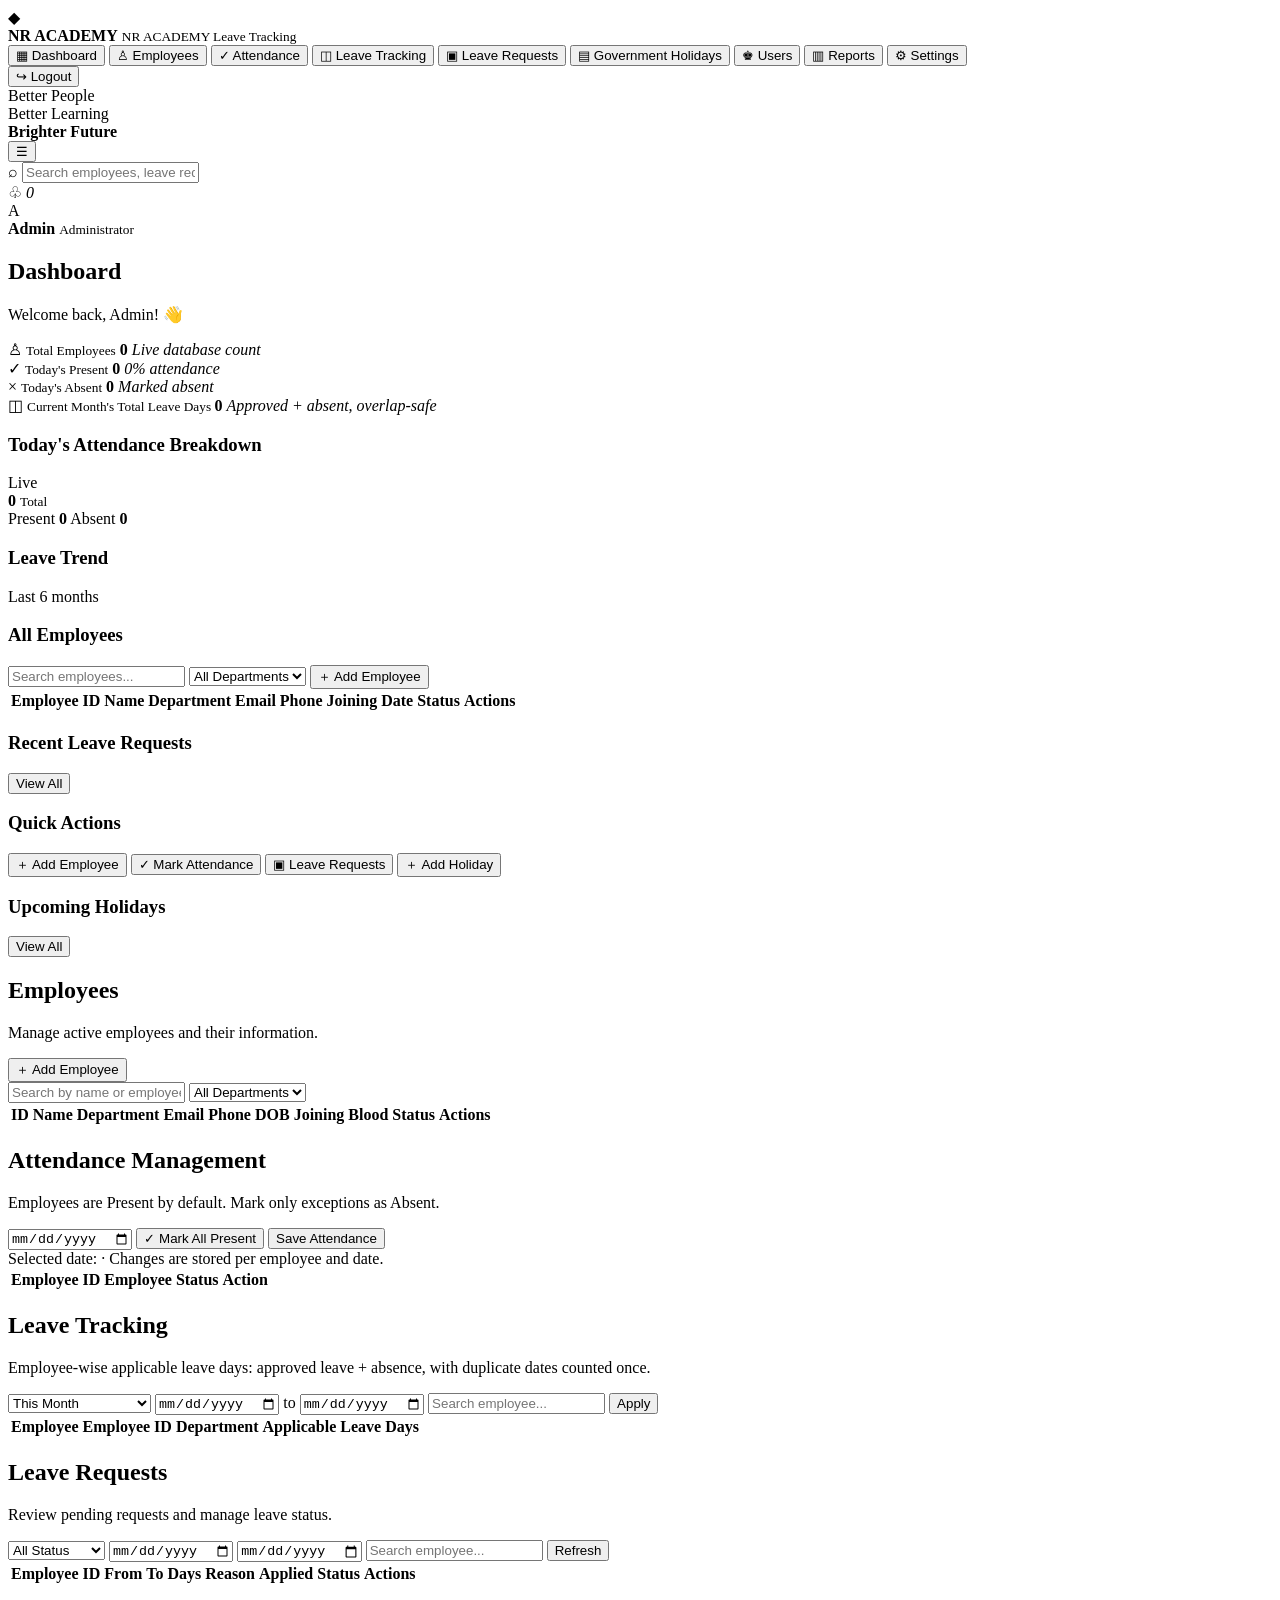
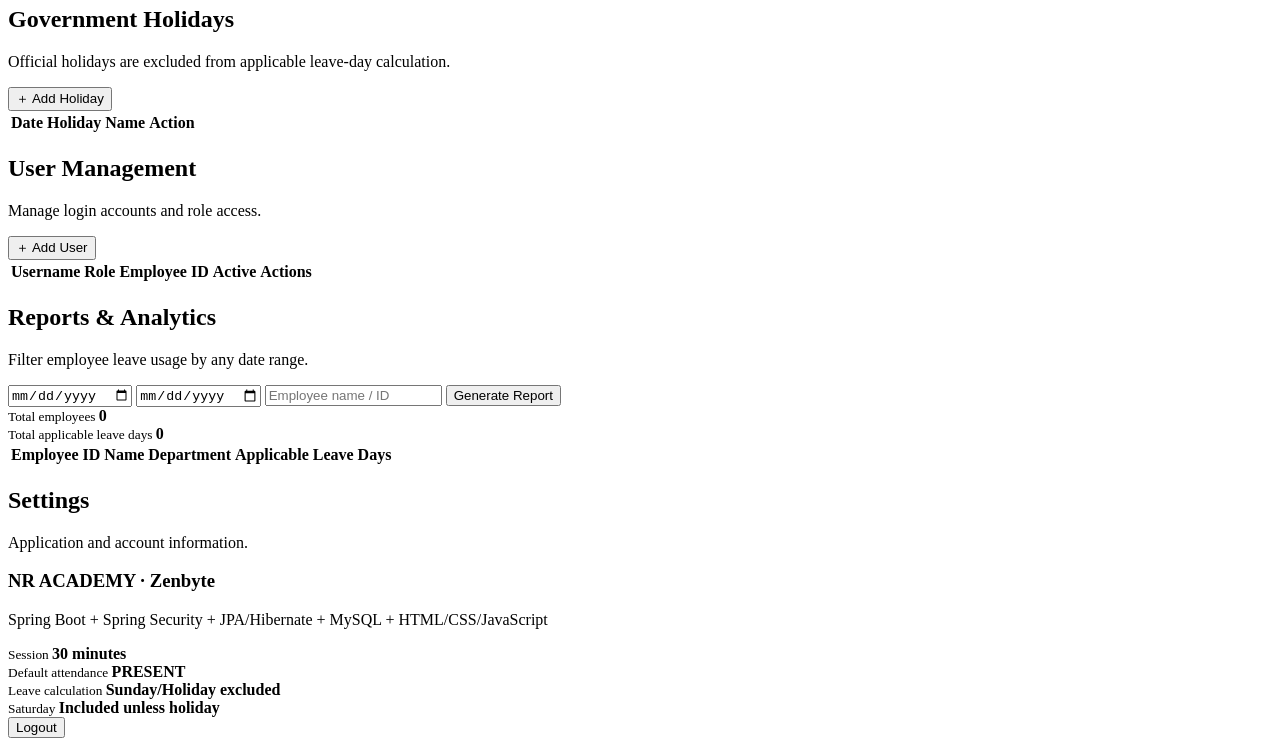
==== src/main/resources/static/admin.html @ 839611cb "Update leave tracking system" ====
<!doctype html>
<html lang="en">

<head>
    <meta charset="UTF-8">
    <meta name="viewport" content="width=device-width,initial-scale=1">

    <title>NR ACADEMY | Admin</title>

    <link rel="stylesheet" href="/css/app.css">
</head>

<body>

    <div id="toastHost"></div>

    <div class="app-shell">

        <!-- ================= SIDEBAR ================= -->

        <aside class="sidebar" id="sidebar">

            <div class="brand">
                <div class="brand-mark">◆</div>

                <div>
                    <strong>NR ACADEMY</strong>
                    <small>NR ACADEMY Leave Tracking</small>
                </div>
            </div>

            <nav>

                <button class="nav-item active" data-page="dashboard">
                    ▦
                    <span>Dashboard</span>
                </button>

                <button class="nav-item" data-page="employees">
                    ♙
                    <span>Employees</span>
                </button>

                <button class="nav-item" data-page="attendance">
                    ✓
                    <span>Attendance</span>
                </button>

                <button class="nav-item" data-page="leaveTracking">
                    ◫
                    <span>Leave Tracking</span>
                </button>

                <button class="nav-item" data-page="leaveRequests">
                    ▣
                    <span>Leave Requests</span>
                    <b id="pendingBadge"></b>
                </button>

                <button class="nav-item" data-page="holidays">
                    ▤
                    <span>Government Holidays</span>
                </button>

                <button class="nav-item" data-page="users">
                    ♚
                    <span>Users</span>
                </button>

                <button class="nav-item" data-page="reports">
                    ▥
                    <span>Reports</span>
                </button>

                <button class="nav-item" data-page="settings">
                    ⚙
                    <span>Settings</span>
                </button>

            </nav>

            <button class="nav-item logout" id="logoutBtn">
                ↪
                <span>Logout</span>
            </button>

            <div class="sidebar-footer">
                Better People<br>
                Better Learning<br>
                <b>Brighter Future</b>
            </div>

        </aside>


        <!-- ================= MAIN ================= -->

        <main class="main">

            <!-- ================= TOPBAR ================= -->

            <header class="topbar">

                <button class="mobile-menu" id="mobileMenu">
                    ☰
                </button>

                <div class="global-search">

                    <span>⌕</span>

                    <input
                        id="globalSearch"
                        placeholder="Search employees, leave requests..."
                    >

                </div>

                <div class="top-actions">

                    <span class="bell">
                        ♧
                        <i id="bellBadge">0</i>
                    </span>

                    <div class="profile-menu">

                        <div class="avatar">
                            A
                        </div>

                        <div>
                            <b id="topUsername">Admin</b>
                            <small>Administrator</small>
                        </div>

                    </div>

                </div>

            </header>


            <!-- ================= CONTENT ================= -->

            <div class="content">


                <!-- ================================================= -->
                <!-- DASHBOARD -->
                <!-- ================================================= -->

                <section class="page" id="page-dashboard">

                    <div class="page-head">

                        <div>
                            <h1>Dashboard</h1>
                            <p>Welcome back, Admin! 👋</p>
                        </div>

                        <span class="date-chip" id="todayLabel"></span>

                    </div>


                    <!-- METRICS -->

                    <div class="metrics">

                        <div class="metric blue">

                            <span class="metric-icon">
                                ♙
                            </span>

                            <small>Total Employees</small>

                            <strong id="mEmployees">
                                0
                            </strong>

                            <em>
                                Live database count
                            </em>

                        </div>


                        <div class="metric green">

                            <span class="metric-icon">
                                ✓
                            </span>

                            <small>Today's Present</small>

                            <strong id="mPresent">
                                0
                            </strong>

                            <em id="mPresentPct">
                                0% attendance
                            </em>

                        </div>


                        <div class="metric red">

                            <span class="metric-icon">
                                ×
                            </span>

                            <small>Today's Absent</small>

                            <strong id="mAbsent">
                                0
                            </strong>

                            <em>
                                Marked absent
                            </em>

                        </div>


                        <div class="metric purple">

                            <span class="metric-icon">
                                ◫
                            </span>

                            <small>
                                Current Month's Total Leave Days
                            </small>

                            <strong id="mLeave">
                                0
                            </strong>

                            <em>
                                Approved + absent, overlap-safe
                            </em>

                        </div>

                    </div>


                    <!-- DASHBOARD GRIDS -->

                    <div class="grid-2">


                        <!-- ATTENDANCE -->

                        <div class="panel">

                            <div class="panel-head">

                                <h3>
                                    Today's Attendance Breakdown
                                </h3>

                                <span>
                                    Live
                                </span>

                            </div>


                            <div class="donut-wrap">

                                <div
                                    class="donut"
                                    id="attendanceDonut"
                                >

                                    <div>

                                        <b id="donutTotal">
                                            0
                                        </b>

                                        <small>
                                            Total
                                        </small>

                                    </div>

                                </div>


                                <div class="legend">

                                    <span>
                                        <i class="dot present"></i>
                                        Present
                                        <b id="legendPresent">0</b>
                                    </span>

                                    <span>
                                        <i class="dot absent"></i>
                                        Absent
                                        <b id="legendAbsent">0</b>
                                    </span>

                                </div>

                            </div>

                        </div>


                        <!-- LEAVE TREND -->

                        <div class="panel">

                            <div class="panel-head">

                                <h3>
                                    Leave Trend
                                </h3>

                                <span>
                                    Last 6 months
                                </span>

                            </div>

                            <div
                                class="bar-chart"
                                id="leaveChart"
                            ></div>

                        </div>

                    </div>


                    <!-- ALL EMPLOYEES -->

                    <div class="panel">

                        <div class="panel-head">

                            <h3>
                                All Employees
                            </h3>

                            <div class="inline-tools">

                                <input
                                    id="dashEmployeeSearch"
                                    placeholder="Search employees..."
                                >

                                <select id="dashDept">

                                    <option value="">
                                        All Departments
                                    </option>

                                </select>

                                <button
                                    class="btn primary small"
                                    id="dashAddEmployee"
                                >
                                    ＋ Add Employee
                                </button>

                            </div>

                        </div>


                        <div class="table-wrap">

                            <table>

                                <thead>

                                    <tr>

                                        <th>Employee ID</th>
                                        <th>Name</th>
                                        <th>Department</th>
                                        <th>Email</th>
                                        <th>Phone</th>
                                        <th>Joining Date</th>
                                        <th>Status</th>
                                        <th>Actions</th>

                                    </tr>

                                </thead>

                                <tbody id="dashEmployeeTable"></tbody>

                            </table>

                        </div>

                    </div>


                    <!-- BOTTOM DASHBOARD -->

                    <div class="grid-3">


                        <!-- RECENT REQUESTS -->

                        <div class="panel">

                            <div class="panel-head">

                                <h3>
                                    Recent Leave Requests
                                </h3>

                                <button
                                    class="link-btn"
                                    data-page-link="leaveRequests"
                                >
                                    View All
                                </button>

                            </div>

                            <div
                                id="recentRequests"
                                class="mini-list"
                            ></div>

                        </div>


                        <!-- QUICK ACTIONS -->

                        <div class="panel">

                            <div class="panel-head">

                                <h3>
                                    Quick Actions
                                </h3>

                            </div>


                            <div class="quick-actions">

                                <button
                                    class="btn primary"
                                    id="quickAddEmployee"
                                >
                                    ＋ Add Employee
                                </button>

                                <button
                                    class="btn light"
                                    data-page-link="attendance"
                                >
                                    ✓ Mark Attendance
                                </button>

                                <button
                                    class="btn light"
                                    data-page-link="leaveRequests"
                                >
                                    ▣ Leave Requests
                                </button>

                                <button
                                    class="btn light"
                                    id="quickAddHoliday"
                                >
                                    ＋ Add Holiday
                                </button>

                            </div>

                        </div>


                        <!-- HOLIDAYS -->

                        <div class="panel">

                            <div class="panel-head">

                                <h3>
                                    Upcoming Holidays
                                </h3>

                                <button
                                    class="link-btn"
                                    data-page-link="holidays"
                                >
                                    View All
                                </button>

                            </div>

                            <div
                                id="upcomingHolidays"
                                class="mini-list"
                            ></div>

                        </div>

                    </div>

                </section>


                <!-- ================================================= -->
                <!-- EMPLOYEES -->
                <!-- ================================================= -->

                <section
                    class="page hidden"
                    id="page-employees"
                >

                    <div class="page-head">

                        <div>

                            <h1>
                                Employees
                            </h1>

                            <p>
                                Manage active employees and their information.
                            </p>

                        </div>

                        <button
                            class="btn primary"
                            id="addEmployeeBtn"
                        >
                            ＋ Add Employee
                        </button>

                    </div>


                    <div class="panel">

                        <div class="toolbar">

                            <input
                                id="employeeSearch"
                                placeholder="Search by name or employee ID..."
                            >

                            <select id="employeeDept">

                                <option value="">
                                    All Departments
                                </option>

                            </select>

                        </div>


                        <div class="table-wrap">

                            <table>

                                <thead>

                                    <tr>

                                        <th>ID</th>
                                        <th>Name</th>
                                        <th>Department</th>
                                        <th>Email</th>
                                        <th>Phone</th>
                                        <th>DOB</th>
                                        <th>Joining</th>
                                        <th>Blood</th>
                                        <th>Status</th>
                                        <th>Actions</th>

                                    </tr>

                                </thead>

                                <tbody id="employeeTable"></tbody>

                            </table>

                        </div>

                    </div>

                </section>


                <!-- ================================================= -->
                <!-- ATTENDANCE -->
                <!-- ================================================= -->

                <section
                    class="page hidden"
                    id="page-attendance"
                >

                    <div class="page-head">

                        <div>

                            <h1>
                                Attendance Management
                            </h1>

                            <p>
                                Employees are Present by default.
                                Mark only exceptions as Absent.
                            </p>

                        </div>


                        <div class="inline-tools">

                            <input
                                type="date"
                                id="attendanceDate"
                            >

                            <button
                                class="btn light"
                                id="markAllPresent"
                            >
                                ✓ Mark All Present
                            </button>

                            <button
                                class="btn primary"
                                id="saveAttendance"
                            >
                                Save Attendance
                            </button>

                        </div>

                    </div>


                    <div class="panel">

                        <div class="attendance-note">

                            Selected date:
                            <b id="attendanceSelected"></b>

                            · Changes are stored per employee and date.

                        </div>


                        <div class="table-wrap">

                            <table>

                                <thead>

                                    <tr>

                                        <th>Employee ID</th>
                                        <th>Employee</th>
                                        <th>Status</th>
                                        <th>Action</th>

                                    </tr>

                                </thead>

                                <tbody id="attendanceTable"></tbody>

                            </table>

                        </div>

                    </div>

                </section>


                <!-- ================================================= -->
                <!-- LEAVE TRACKING -->
                <!-- ================================================= -->

                <section
                    class="page hidden"
                    id="page-leaveTracking"
                >

                    <div class="page-head">

                        <div>

                            <h1>
                                Leave Tracking
                            </h1>

                            <p>
                                Employee-wise applicable leave days:
                                approved leave + absence,
                                with duplicate dates counted once.
                            </p>

                        </div>

                    </div>


                    <div class="panel">

                        <div class="filter-row">

                            <select id="leavePreset">

                                <option value="month">
                                    This Month
                                </option>

                                <option value="3months">
                                    Last 3 Months
                                </option>

                                <option value="year">
                                    Last 1 Year
                                </option>

                                <option value="custom">
                                    Custom Date Range
                                </option>

                            </select>


                            <input
                                type="date"
                                id="leaveFrom"
                            >

                            <span>
                                to
                            </span>

                            <input
                                type="date"
                                id="leaveTo"
                            >

                            <input
                                id="leaveSearch"
                                placeholder="Search employee..."
                            >

                            <button
                                class="btn primary"
                                id="runLeaveTracking"
                            >
                                Apply
                            </button>

                        </div>


                        <div class="table-wrap">

                            <table>

                                <thead>

                                    <tr>

                                        <th>Employee</th>
                                        <th>Employee ID</th>
                                        <th>Department</th>
                                        <th>Applicable Leave Days</th>

                                    </tr>

                                </thead>

                                <tbody id="leaveTrackingTable"></tbody>

                            </table>

                        </div>

                    </div>

                </section>


                <!-- ================================================= -->
                <!-- LEAVE REQUESTS -->
                <!-- ================================================= -->

                <section
                    class="page hidden"
                    id="page-leaveRequests"
                >

                    <div class="page-head">

                        <div>

                            <h1>
                                Leave Requests
                            </h1>

                            <p>
                                Review pending requests and manage leave status.
                            </p>

                        </div>

                    </div>


                    <div class="panel">

                        <div class="filter-row">

                            <select id="requestStatus">

                                <option value="">
                                    All Status
                                </option>

                                <option>
                                    PENDING
                                </option>

                                <option>
                                    APPROVED
                                </option>

                                <option>
                                    REJECTED
                                </option>

                            </select>


                            <input
                                type="date"
                                id="requestFrom"
                            >

                            <input
                                type="date"
                                id="requestTo"
                            >

                            <input
                                id="requestSearch"
                                placeholder="Search employee..."
                            >

                            <button
                                class="btn primary"
                                id="refreshRequests"
                            >
                                Refresh
                            </button>

                        </div>


                        <div class="table-wrap">

                            <table>

                                <thead>

                                    <tr>

                                        <th>Employee</th>
                                        <th>ID</th>
                                        <th>From</th>
                                        <th>To</th>
                                        <th>Days</th>
                                        <th>Reason</th>
                                        <th>Applied</th>
                                        <th>Status</th>
                                        <th>Actions</th>

                                    </tr>

                                </thead>

                                <tbody id="requestTable"></tbody>

                            </table>

                        </div>

                    </div>

                </section>


                <!-- ================================================= -->
                <!-- HOLIDAYS -->
                <!-- ================================================= -->

                <section
                    class="page hidden"
                    id="page-holidays"
                >

                    <div class="page-head">

                        <div>

                            <h1>
                                Government Holidays
                            </h1>

                            <p>
                                Official holidays are excluded from applicable
                                leave-day calculation.
                            </p>

                        </div>

                        <button
                            class="btn primary"
                            id="addHolidayBtn"
                        >
                            ＋ Add Holiday
                        </button>

                    </div>


                    <div class="panel">

                        <div class="table-wrap">

                            <table>

                                <thead>

                                    <tr>

                                        <th>Date</th>
                                        <th>Holiday Name</th>
                                        <th>Action</th>

                                    </tr>

                                </thead>

                                <tbody id="holidayTable"></tbody>

                            </table>

                        </div>

                    </div>

                </section>


                <!-- ================================================= -->
                <!-- USERS -->
                <!-- ================================================= -->

                <section
                    class="page hidden"
                    id="page-users"
                >

                    <div class="page-head">

                        <div>

                            <h1>
                                User Management
                            </h1>

                            <p>
                                Manage login accounts and role access.
                            </p>

                        </div>

                        <button
                            class="btn primary"
                            id="addUserBtn"
                        >
                            ＋ Add User
                        </button>

                    </div>


                    <div class="panel">

                        <div class="table-wrap">

                            <table>

                                <thead>

                                    <tr>

                                        <th>Username</th>
                                        <th>Role</th>
                                        <th>Employee ID</th>
                                        <th>Active</th>
                                        <th>Actions</th>

                                    </tr>

                                </thead>

                                <tbody id="userTable"></tbody>

                            </table>

                        </div>

                    </div>

                </section>


                <!-- ================================================= -->
                <!-- REPORTS -->
                <!-- ================================================= -->

                <section
                    class="page hidden"
                    id="page-reports"
                >

                    <div class="page-head">

                        <div>

                            <h1>
                                Reports & Analytics
                            </h1>

                            <p>
                                Filter employee leave usage by any date range.
                            </p>

                        </div>

                    </div>


                    <div class="panel">

                        <div class="filter-row">

                            <input
                                type="date"
                                id="reportFrom"
                            >

                            <input
                                type="date"
                                id="reportTo"
                            >

                            <input
                                id="reportSearch"
                                placeholder="Employee name / ID"
                            >

                            <button
                                class="btn primary"
                                id="runReport"
                            >
                                Generate Report
                            </button>

                        </div>


                        <div class="summary-strip">

                            <div>

                                <small>
                                    Total employees
                                </small>

                                <b id="reportEmployees">
                                    0
                                </b>

                            </div>


                            <div>

                                <small>
                                    Total applicable leave days
                                </small>

                                <b id="reportDays">
                                    0
                                </b>

                            </div>

                        </div>


                        <div class="table-wrap">

                            <table>

                                <thead>

                                    <tr>

                                        <th>Employee ID</th>
                                        <th>Name</th>
                                        <th>Department</th>
                                        <th>Applicable Leave Days</th>

                                    </tr>

                                </thead>

                                <tbody id="reportTable"></tbody>

                            </table>

                        </div>

                    </div>

                </section>


                <!-- ================================================= -->
                <!-- SETTINGS -->
                <!-- ================================================= -->

                <section
                    class="page hidden"
                    id="page-settings"
                >

                    <div class="page-head">

                        <div>

                            <h1>
                                Settings
                            </h1>

                            <p>
                                Application and account information.
                            </p>

                        </div>

                    </div>


                    <div class="panel settings-panel">

                        <h3>
                            NR ACADEMY · Zenbyte
                        </h3>

                        <p>
                            Spring Boot + Spring Security +
                            JPA/Hibernate + MySQL + HTML/CSS/JavaScript
                        </p>


                        <div class="settings-grid">

                            <div>

                                <small>
                                    Session
                                </small>

                                <b>
                                    30 minutes
                                </b>

                            </div>


                            <div>

                                <small>
                                    Default attendance
                                </small>

                                <b>
                                    PRESENT
                                </b>

                            </div>


                            <div>

                                <small>
                                    Leave calculation
                                </small>

                                <b>
                                    Sunday/Holiday excluded
                                </b>

                            </div>


                            <div>

                                <small>
                                    Saturday
                                </small>

                                <b>
                                    Included unless holiday
                                </b>

                            </div>

                        </div>


                        <button
                            class="btn danger"
                            id="settingsLogout"
                        >
                            Logout
                        </button>

                    </div>

                </section>

            </div>

        </main>

    </div>


    <!-- ========================================================= -->
    <!-- COMMON MODAL -->
    <!-- ========================================================= -->

    <div
        class="modal-backdrop hidden"
        id="modalBackdrop"
    >

        <div
            class="modal"
            id="modalContent"
        ></div>

    </div>


    <!-- ========================================================= -->
    <!-- PASSWORD VISIBILITY FIX -->
    <!-- ========================================================= -->

    <script>

        /*
         * The Add Employee/User form is created dynamically
         * by admin.js.
         *
         * Therefore we watch the modal for password fields.
         *
         * Any password input opened inside the Admin modal
         * will be displayed as normal text.
         *
         * Example:
         *
         * User@123
         *
         * instead of:
         *
         * ********
         */

        const modalContent = document.getElementById("modalContent");

        function showModalPasswords() {

            if (!modalContent) {
                return;
            }

            const passwordFields =
                modalContent.querySelectorAll(
                    'input[type="password"]'
                );

            passwordFields.forEach(function (input) {

                input.type = "text";

            });

        }


        /*
         * Detect dynamically generated modal content.
         */

        if (modalContent) {

            const passwordObserver =
                new MutationObserver(function () {

                    showModalPasswords();

                });


            passwordObserver.observe(
                modalContent,
                {
                    childList: true,
                    subtree: true
                }
            );

        }


        /*
         * Also check whenever the modal becomes visible.
         */

        const modalBackdrop =
            document.getElementById("modalBackdrop");


        if (modalBackdrop) {

            const modalObserver =
                new MutationObserver(function () {

                    showModalPasswords();

                });


            modalObserver.observe(
                modalBackdrop,
                {
                    attributes: true,
                    childList: true,
                    subtree: true
                }
            );

        }

    </script>


    <!-- ========================================================= -->
    <!-- ADMIN JAVASCRIPT -->
    <!-- ========================================================= -->

    <script src="/js/admin.js"></script>


    <!-- ========================================================= -->
    <!-- FINAL PASSWORD CHECK -->
    <!-- ========================================================= -->

    <script>

        /*
         * admin.js may create the modal after this page loads.
         * This interval makes sure that dynamically created
         * password fields are also converted to visible text.
         */

        setInterval(function () {

            const modal =
                document.getElementById("modalContent");

            if (!modal) {
                return;
            }

            const fields =
                modal.querySelectorAll(
                    'input[type="password"]'
                );

            fields.forEach(function (field) {

                field.type = "text";

            });

        }, 300);

    </script>

</body>

</html>
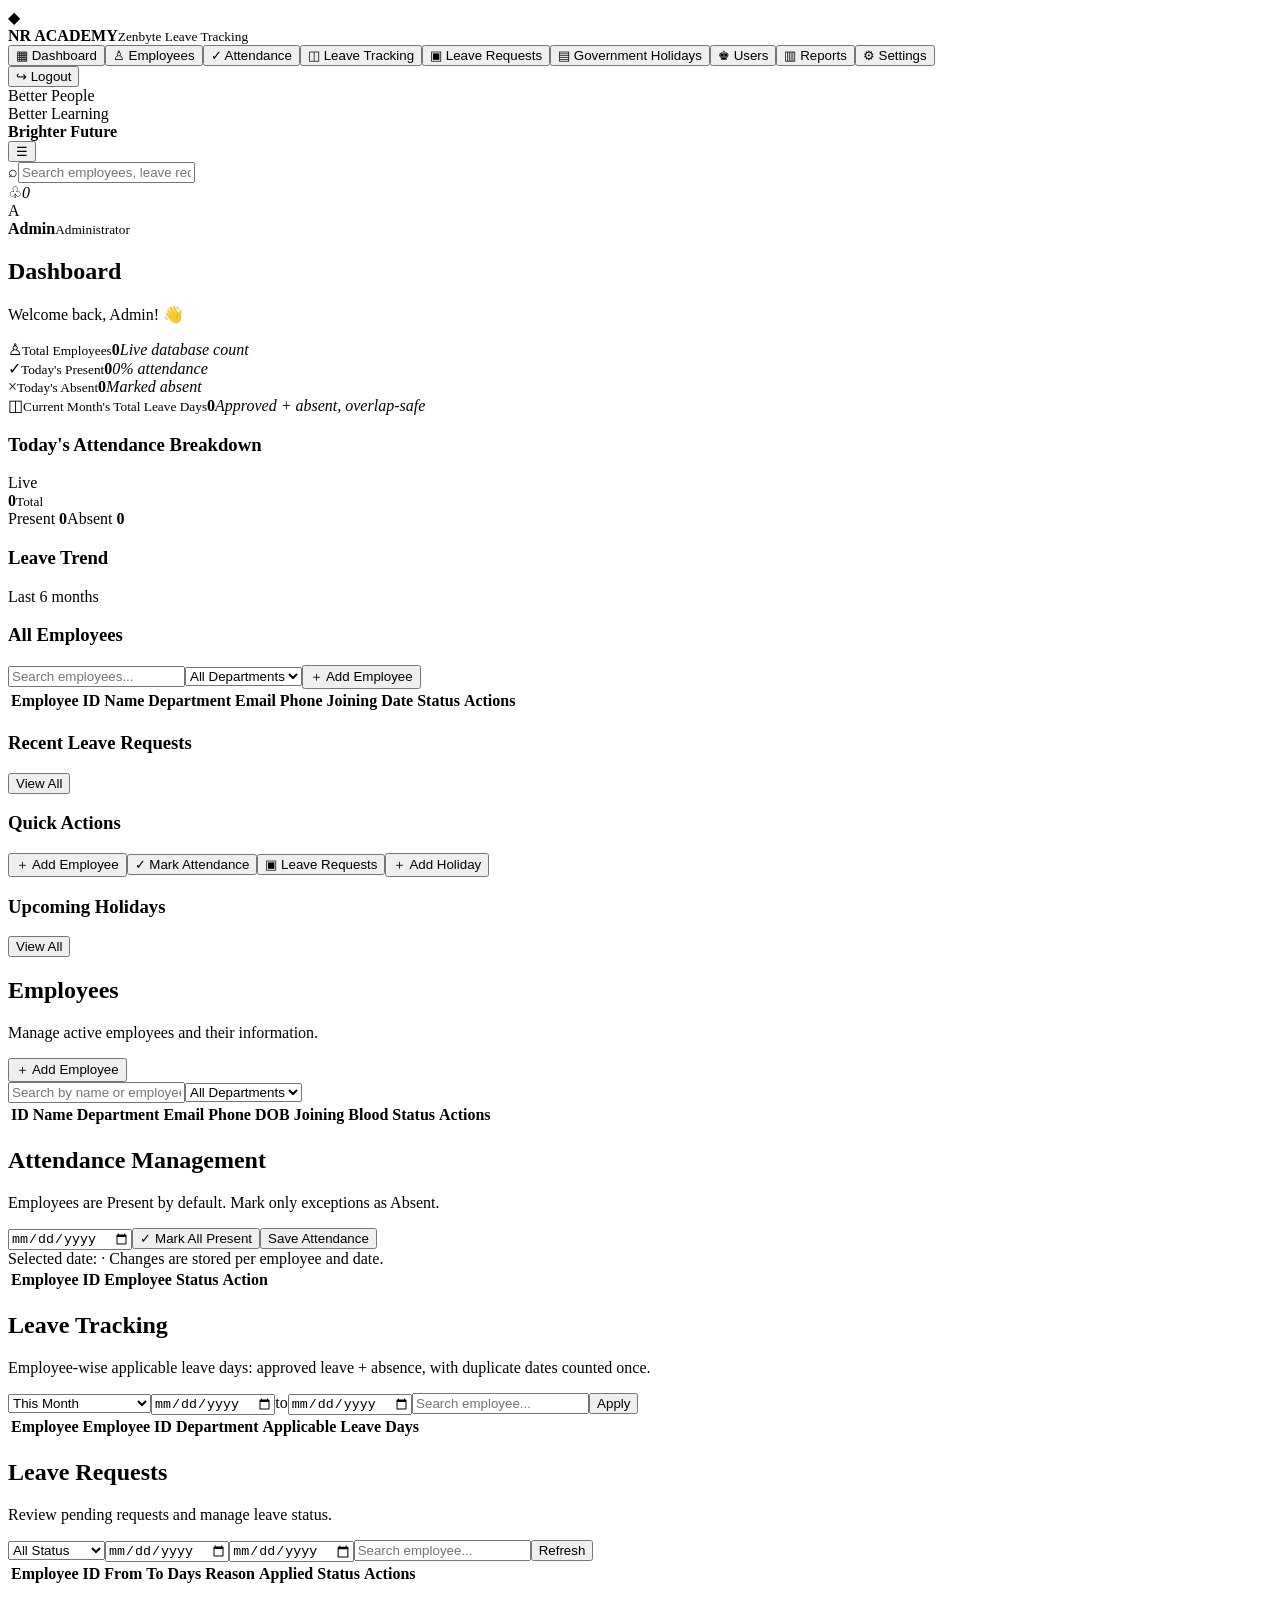
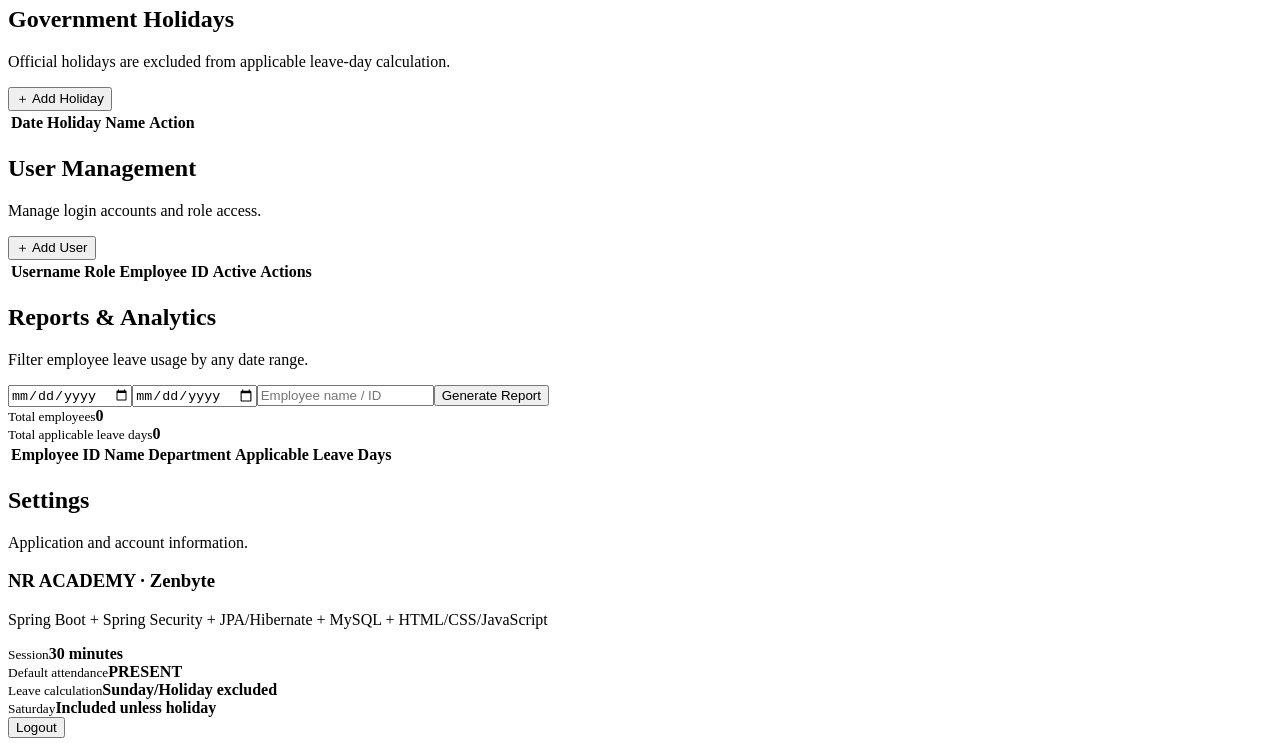
==== commit 27da9b2f: "Initial commit" ====
--- a/src/main/resources/static/admin.html
+++ b/src/main/resources/static/admin.html
@@ -1,1434 +1 @@
-<!doctype html>
-<html lang="en">
-
-<head>
-    <meta charset="UTF-8">
-    <meta name="viewport" content="width=device-width,initial-scale=1">
-
-    <title>NR ACADEMY | Admin</title>
-
-    <link rel="stylesheet" href="/css/app.css">
-</head>
-
-<body>
-
-    <div id="toastHost"></div>
-
-    <div class="app-shell">
-
-        <!-- ================= SIDEBAR ================= -->
-
-        <aside class="sidebar" id="sidebar">
-
-            <div class="brand">
-                <div class="brand-mark">◆</div>
-
-                <div>
-                    <strong>NR ACADEMY</strong>
-                    <small>NR ACADEMY Leave Tracking</small>
-                </div>
-            </div>
-
-            <nav>
-
-                <button class="nav-item active" data-page="dashboard">
-                    ▦
-                    <span>Dashboard</span>
-                </button>
-
-                <button class="nav-item" data-page="employees">
-                    ♙
-                    <span>Employees</span>
-                </button>
-
-                <button class="nav-item" data-page="attendance">
-                    ✓
-                    <span>Attendance</span>
-                </button>
-
-                <button class="nav-item" data-page="leaveTracking">
-                    ◫
-                    <span>Leave Tracking</span>
-                </button>
-
-                <button class="nav-item" data-page="leaveRequests">
-                    ▣
-                    <span>Leave Requests</span>
-                    <b id="pendingBadge"></b>
-                </button>
-
-                <button class="nav-item" data-page="holidays">
-                    ▤
-                    <span>Government Holidays</span>
-                </button>
-
-                <button class="nav-item" data-page="users">
-                    ♚
-                    <span>Users</span>
-                </button>
-
-                <button class="nav-item" data-page="reports">
-                    ▥
-                    <span>Reports</span>
-                </button>
-
-                <button class="nav-item" data-page="settings">
-                    ⚙
-                    <span>Settings</span>
-                </button>
-
-            </nav>
-
-            <button class="nav-item logout" id="logoutBtn">
-                ↪
-                <span>Logout</span>
-            </button>
-
-            <div class="sidebar-footer">
-                Better People<br>
-                Better Learning<br>
-                <b>Brighter Future</b>
-            </div>
-
-        </aside>
-
-
-        <!-- ================= MAIN ================= -->
-
-        <main class="main">
-
-            <!-- ================= TOPBAR ================= -->
-
-            <header class="topbar">
-
-                <button class="mobile-menu" id="mobileMenu">
-                    ☰
-                </button>
-
-                <div class="global-search">
-
-                    <span>⌕</span>
-
-                    <input
-                        id="globalSearch"
-                        placeholder="Search employees, leave requests..."
-                    >
-
-                </div>
-
-                <div class="top-actions">
-
-                    <span class="bell">
-                        ♧
-                        <i id="bellBadge">0</i>
-                    </span>
-
-                    <div class="profile-menu">
-
-                        <div class="avatar">
-                            A
-                        </div>
-
-                        <div>
-                            <b id="topUsername">Admin</b>
-                            <small>Administrator</small>
-                        </div>
-
-                    </div>
-
-                </div>
-
-            </header>
-
-
-            <!-- ================= CONTENT ================= -->
-
-            <div class="content">
-
-
-                <!-- ================================================= -->
-                <!-- DASHBOARD -->
-                <!-- ================================================= -->
-
-                <section class="page" id="page-dashboard">
-
-                    <div class="page-head">
-
-                        <div>
-                            <h1>Dashboard</h1>
-                            <p>Welcome back, Admin! 👋</p>
-                        </div>
-
-                        <span class="date-chip" id="todayLabel"></span>
-
-                    </div>
-
-
-                    <!-- METRICS -->
-
-                    <div class="metrics">
-
-                        <div class="metric blue">
-
-                            <span class="metric-icon">
-                                ♙
-                            </span>
-
-                            <small>Total Employees</small>
-
-                            <strong id="mEmployees">
-                                0
-                            </strong>
-
-                            <em>
-                                Live database count
-                            </em>
-
-                        </div>
-
-
-                        <div class="metric green">
-
-                            <span class="metric-icon">
-                                ✓
-                            </span>
-
-                            <small>Today's Present</small>
-
-                            <strong id="mPresent">
-                                0
-                            </strong>
-
-                            <em id="mPresentPct">
-                                0% attendance
-                            </em>
-
-                        </div>
-
-
-                        <div class="metric red">
-
-                            <span class="metric-icon">
-                                ×
-                            </span>
-
-                            <small>Today's Absent</small>
-
-                            <strong id="mAbsent">
-                                0
-                            </strong>
-
-                            <em>
-                                Marked absent
-                            </em>
-
-                        </div>
-
-
-                        <div class="metric purple">
-
-                            <span class="metric-icon">
-                                ◫
-                            </span>
-
-                            <small>
-                                Current Month's Total Leave Days
-                            </small>
-
-                            <strong id="mLeave">
-                                0
-                            </strong>
-
-                            <em>
-                                Approved + absent, overlap-safe
-                            </em>
-
-                        </div>
-
-                    </div>
-
-
-                    <!-- DASHBOARD GRIDS -->
-
-                    <div class="grid-2">
-
-
-                        <!-- ATTENDANCE -->
-
-                        <div class="panel">
-
-                            <div class="panel-head">
-
-                                <h3>
-                                    Today's Attendance Breakdown
-                                </h3>
-
-                                <span>
-                                    Live
-                                </span>
-
-                            </div>
-
-
-                            <div class="donut-wrap">
-
-                                <div
-                                    class="donut"
-                                    id="attendanceDonut"
-                                >
-
-                                    <div>
-
-                                        <b id="donutTotal">
-                                            0
-                                        </b>
-
-                                        <small>
-                                            Total
-                                        </small>
-
-                                    </div>
-
-                                </div>
-
-
-                                <div class="legend">
-
-                                    <span>
-                                        <i class="dot present"></i>
-                                        Present
-                                        <b id="legendPresent">0</b>
-                                    </span>
-
-                                    <span>
-                                        <i class="dot absent"></i>
-                                        Absent
-                                        <b id="legendAbsent">0</b>
-                                    </span>
-
-                                </div>
-
-                            </div>
-
-                        </div>
-
-
-                        <!-- LEAVE TREND -->
-
-                        <div class="panel">
-
-                            <div class="panel-head">
-
-                                <h3>
-                                    Leave Trend
-                                </h3>
-
-                                <span>
-                                    Last 6 months
-                                </span>
-
-                            </div>
-
-                            <div
-                                class="bar-chart"
-                                id="leaveChart"
-                            ></div>
-
-                        </div>
-
-                    </div>
-
-
-                    <!-- ALL EMPLOYEES -->
-
-                    <div class="panel">
-
-                        <div class="panel-head">
-
-                            <h3>
-                                All Employees
-                            </h3>
-
-                            <div class="inline-tools">
-
-                                <input
-                                    id="dashEmployeeSearch"
-                                    placeholder="Search employees..."
-                                >
-
-                                <select id="dashDept">
-
-                                    <option value="">
-                                        All Departments
-                                    </option>
-
-                                </select>
-
-                                <button
-                                    class="btn primary small"
-                                    id="dashAddEmployee"
-                                >
-                                    ＋ Add Employee
-                                </button>
-
-                            </div>
-
-                        </div>
-
-
-                        <div class="table-wrap">
-
-                            <table>
-
-                                <thead>
-
-                                    <tr>
-
-                                        <th>Employee ID</th>
-                                        <th>Name</th>
-                                        <th>Department</th>
-                                        <th>Email</th>
-                                        <th>Phone</th>
-                                        <th>Joining Date</th>
-                                        <th>Status</th>
-                                        <th>Actions</th>
-
-                                    </tr>
-
-                                </thead>
-
-                                <tbody id="dashEmployeeTable"></tbody>
-
-                            </table>
-
-                        </div>
-
-                    </div>
-
-
-                    <!-- BOTTOM DASHBOARD -->
-
-                    <div class="grid-3">
-
-
-                        <!-- RECENT REQUESTS -->
-
-                        <div class="panel">
-
-                            <div class="panel-head">
-
-                                <h3>
-                                    Recent Leave Requests
-                                </h3>
-
-                                <button
-                                    class="link-btn"
-                                    data-page-link="leaveRequests"
-                                >
-                                    View All
-                                </button>
-
-                            </div>
-
-                            <div
-                                id="recentRequests"
-                                class="mini-list"
-                            ></div>
-
-                        </div>
-
-
-                        <!-- QUICK ACTIONS -->
-
-                        <div class="panel">
-
-                            <div class="panel-head">
-
-                                <h3>
-                                    Quick Actions
-                                </h3>
-
-                            </div>
-
-
-                            <div class="quick-actions">
-
-                                <button
-                                    class="btn primary"
-                                    id="quickAddEmployee"
-                                >
-                                    ＋ Add Employee
-                                </button>
-
-                                <button
-                                    class="btn light"
-                                    data-page-link="attendance"
-                                >
-                                    ✓ Mark Attendance
-                                </button>
-
-                                <button
-                                    class="btn light"
-                                    data-page-link="leaveRequests"
-                                >
-                                    ▣ Leave Requests
-                                </button>
-
-                                <button
-                                    class="btn light"
-                                    id="quickAddHoliday"
-                                >
-                                    ＋ Add Holiday
-                                </button>
-
-                            </div>
-
-                        </div>
-
-
-                        <!-- HOLIDAYS -->
-
-                        <div class="panel">
-
-                            <div class="panel-head">
-
-                                <h3>
-                                    Upcoming Holidays
-                                </h3>
-
-                                <button
-                                    class="link-btn"
-                                    data-page-link="holidays"
-                                >
-                                    View All
-                                </button>
-
-                            </div>
-
-                            <div
-                                id="upcomingHolidays"
-                                class="mini-list"
-                            ></div>
-
-                        </div>
-
-                    </div>
-
-                </section>
-
-
-                <!-- ================================================= -->
-                <!-- EMPLOYEES -->
-                <!-- ================================================= -->
-
-                <section
-                    class="page hidden"
-                    id="page-employees"
-                >
-
-                    <div class="page-head">
-
-                        <div>
-
-                            <h1>
-                                Employees
-                            </h1>
-
-                            <p>
-                                Manage active employees and their information.
-                            </p>
-
-                        </div>
-
-                        <button
-                            class="btn primary"
-                            id="addEmployeeBtn"
-                        >
-                            ＋ Add Employee
-                        </button>
-
-                    </div>
-
-
-                    <div class="panel">
-
-                        <div class="toolbar">
-
-                            <input
-                                id="employeeSearch"
-                                placeholder="Search by name or employee ID..."
-                            >
-
-                            <select id="employeeDept">
-
-                                <option value="">
-                                    All Departments
-                                </option>
-
-                            </select>
-
-                        </div>
-
-
-                        <div class="table-wrap">
-
-                            <table>
-
-                                <thead>
-
-                                    <tr>
-
-                                        <th>ID</th>
-                                        <th>Name</th>
-                                        <th>Department</th>
-                                        <th>Email</th>
-                                        <th>Phone</th>
-                                        <th>DOB</th>
-                                        <th>Joining</th>
-                                        <th>Blood</th>
-                                        <th>Status</th>
-                                        <th>Actions</th>
-
-                                    </tr>
-
-                                </thead>
-
-                                <tbody id="employeeTable"></tbody>
-
-                            </table>
-
-                        </div>
-
-                    </div>
-
-                </section>
-
-
-                <!-- ================================================= -->
-                <!-- ATTENDANCE -->
-                <!-- ================================================= -->
-
-                <section
-                    class="page hidden"
-                    id="page-attendance"
-                >
-
-                    <div class="page-head">
-
-                        <div>
-
-                            <h1>
-                                Attendance Management
-                            </h1>
-
-                            <p>
-                                Employees are Present by default.
-                                Mark only exceptions as Absent.
-                            </p>
-
-                        </div>
-
-
-                        <div class="inline-tools">
-
-                            <input
-                                type="date"
-                                id="attendanceDate"
-                            >
-
-                            <button
-                                class="btn light"
-                                id="markAllPresent"
-                            >
-                                ✓ Mark All Present
-                            </button>
-
-                            <button
-                                class="btn primary"
-                                id="saveAttendance"
-                            >
-                                Save Attendance
-                            </button>
-
-                        </div>
-
-                    </div>
-
-
-                    <div class="panel">
-
-                        <div class="attendance-note">
-
-                            Selected date:
-                            <b id="attendanceSelected"></b>
-
-                            · Changes are stored per employee and date.
-
-                        </div>
-
-
-                        <div class="table-wrap">
-
-                            <table>
-
-                                <thead>
-
-                                    <tr>
-
-                                        <th>Employee ID</th>
-                                        <th>Employee</th>
-                                        <th>Status</th>
-                                        <th>Action</th>
-
-                                    </tr>
-
-                                </thead>
-
-                                <tbody id="attendanceTable"></tbody>
-
-                            </table>
-
-                        </div>
-
-                    </div>
-
-                </section>
-
-
-                <!-- ================================================= -->
-                <!-- LEAVE TRACKING -->
-                <!-- ================================================= -->
-
-                <section
-                    class="page hidden"
-                    id="page-leaveTracking"
-                >
-
-                    <div class="page-head">
-
-                        <div>
-
-                            <h1>
-                                Leave Tracking
-                            </h1>
-
-                            <p>
-                                Employee-wise applicable leave days:
-                                approved leave + absence,
-                                with duplicate dates counted once.
-                            </p>
-
-                        </div>
-
-                    </div>
-
-
-                    <div class="panel">
-
-                        <div class="filter-row">
-
-                            <select id="leavePreset">
-
-                                <option value="month">
-                                    This Month
-                                </option>
-
-                                <option value="3months">
-                                    Last 3 Months
-                                </option>
-
-                                <option value="year">
-                                    Last 1 Year
-                                </option>
-
-                                <option value="custom">
-                                    Custom Date Range
-                                </option>
-
-                            </select>
-
-
-                            <input
-                                type="date"
-                                id="leaveFrom"
-                            >
-
-                            <span>
-                                to
-                            </span>
-
-                            <input
-                                type="date"
-                                id="leaveTo"
-                            >
-
-                            <input
-                                id="leaveSearch"
-                                placeholder="Search employee..."
-                            >
-
-                            <button
-                                class="btn primary"
-                                id="runLeaveTracking"
-                            >
-                                Apply
-                            </button>
-
-                        </div>
-
-
-                        <div class="table-wrap">
-
-                            <table>
-
-                                <thead>
-
-                                    <tr>
-
-                                        <th>Employee</th>
-                                        <th>Employee ID</th>
-                                        <th>Department</th>
-                                        <th>Applicable Leave Days</th>
-
-                                    </tr>
-
-                                </thead>
-
-                                <tbody id="leaveTrackingTable"></tbody>
-
-                            </table>
-
-                        </div>
-
-                    </div>
-
-                </section>
-
-
-                <!-- ================================================= -->
-                <!-- LEAVE REQUESTS -->
-                <!-- ================================================= -->
-
-                <section
-                    class="page hidden"
-                    id="page-leaveRequests"
-                >
-
-                    <div class="page-head">
-
-                        <div>
-
-                            <h1>
-                                Leave Requests
-                            </h1>
-
-                            <p>
-                                Review pending requests and manage leave status.
-                            </p>
-
-                        </div>
-
-                    </div>
-
-
-                    <div class="panel">
-
-                        <div class="filter-row">
-
-                            <select id="requestStatus">
-
-                                <option value="">
-                                    All Status
-                                </option>
-
-                                <option>
-                                    PENDING
-                                </option>
-
-                                <option>
-                                    APPROVED
-                                </option>
-
-                                <option>
-                                    REJECTED
-                                </option>
-
-                            </select>
-
-
-                            <input
-                                type="date"
-                                id="requestFrom"
-                            >
-
-                            <input
-                                type="date"
-                                id="requestTo"
-                            >
-
-                            <input
-                                id="requestSearch"
-                                placeholder="Search employee..."
-                            >
-
-                            <button
-                                class="btn primary"
-                                id="refreshRequests"
-                            >
-                                Refresh
-                            </button>
-
-                        </div>
-
-
-                        <div class="table-wrap">
-
-                            <table>
-
-                                <thead>
-
-                                    <tr>
-
-                                        <th>Employee</th>
-                                        <th>ID</th>
-                                        <th>From</th>
-                                        <th>To</th>
-                                        <th>Days</th>
-                                        <th>Reason</th>
-                                        <th>Applied</th>
-                                        <th>Status</th>
-                                        <th>Actions</th>
-
-                                    </tr>
-
-                                </thead>
-
-                                <tbody id="requestTable"></tbody>
-
-                            </table>
-
-                        </div>
-
-                    </div>
-
-                </section>
-
-
-                <!-- ================================================= -->
-                <!-- HOLIDAYS -->
-                <!-- ================================================= -->
-
-                <section
-                    class="page hidden"
-                    id="page-holidays"
-                >
-
-                    <div class="page-head">
-
-                        <div>
-
-                            <h1>
-                                Government Holidays
-                            </h1>
-
-                            <p>
-                                Official holidays are excluded from applicable
-                                leave-day calculation.
-                            </p>
-
-                        </div>
-
-                        <button
-                            class="btn primary"
-                            id="addHolidayBtn"
-                        >
-                            ＋ Add Holiday
-                        </button>
-
-                    </div>
-
-
-                    <div class="panel">
-
-                        <div class="table-wrap">
-
-                            <table>
-
-                                <thead>
-
-                                    <tr>
-
-                                        <th>Date</th>
-                                        <th>Holiday Name</th>
-                                        <th>Action</th>
-
-                                    </tr>
-
-                                </thead>
-
-                                <tbody id="holidayTable"></tbody>
-
-                            </table>
-
-                        </div>
-
-                    </div>
-
-                </section>
-
-
-                <!-- ================================================= -->
-                <!-- USERS -->
-                <!-- ================================================= -->
-
-                <section
-                    class="page hidden"
-                    id="page-users"
-                >
-
-                    <div class="page-head">
-
-                        <div>
-
-                            <h1>
-                                User Management
-                            </h1>
-
-                            <p>
-                                Manage login accounts and role access.
-                            </p>
-
-                        </div>
-
-                        <button
-                            class="btn primary"
-                            id="addUserBtn"
-                        >
-                            ＋ Add User
-                        </button>
-
-                    </div>
-
-
-                    <div class="panel">
-
-                        <div class="table-wrap">
-
-                            <table>
-
-                                <thead>
-
-                                    <tr>
-
-                                        <th>Username</th>
-                                        <th>Role</th>
-                                        <th>Employee ID</th>
-                                        <th>Active</th>
-                                        <th>Actions</th>
-
-                                    </tr>
-
-                                </thead>
-
-                                <tbody id="userTable"></tbody>
-
-                            </table>
-
-                        </div>
-
-                    </div>
-
-                </section>
-
-
-                <!-- ================================================= -->
-                <!-- REPORTS -->
-                <!-- ================================================= -->
-
-                <section
-                    class="page hidden"
-                    id="page-reports"
-                >
-
-                    <div class="page-head">
-
-                        <div>
-
-                            <h1>
-                                Reports & Analytics
-                            </h1>
-
-                            <p>
-                                Filter employee leave usage by any date range.
-                            </p>
-
-                        </div>
-
-                    </div>
-
-
-                    <div class="panel">
-
-                        <div class="filter-row">
-
-                            <input
-                                type="date"
-                                id="reportFrom"
-                            >
-
-                            <input
-                                type="date"
-                                id="reportTo"
-                            >
-
-                            <input
-                                id="reportSearch"
-                                placeholder="Employee name / ID"
-                            >
-
-                            <button
-                                class="btn primary"
-                                id="runReport"
-                            >
-                                Generate Report
-                            </button>
-
-                        </div>
-
-
-                        <div class="summary-strip">
-
-                            <div>
-
-                                <small>
-                                    Total employees
-                                </small>
-
-                                <b id="reportEmployees">
-                                    0
-                                </b>
-
-                            </div>
-
-
-                            <div>
-
-                                <small>
-                                    Total applicable leave days
-                                </small>
-
-                                <b id="reportDays">
-                                    0
-                                </b>
-
-                            </div>
-
-                        </div>
-
-
-                        <div class="table-wrap">
-
-                            <table>
-
-                                <thead>
-
-                                    <tr>
-
-                                        <th>Employee ID</th>
-                                        <th>Name</th>
-                                        <th>Department</th>
-                                        <th>Applicable Leave Days</th>
-
-                                    </tr>
-
-                                </thead>
-
-                                <tbody id="reportTable"></tbody>
-
-                            </table>
-
-                        </div>
-
-                    </div>
-
-                </section>
-
-
-                <!-- ================================================= -->
-                <!-- SETTINGS -->
-                <!-- ================================================= -->
-
-                <section
-                    class="page hidden"
-                    id="page-settings"
-                >
-
-                    <div class="page-head">
-
-                        <div>
-
-                            <h1>
-                                Settings
-                            </h1>
-
-                            <p>
-                                Application and account information.
-                            </p>
-
-                        </div>
-
-                    </div>
-
-
-                    <div class="panel settings-panel">
-
-                        <h3>
-                            NR ACADEMY · Zenbyte
-                        </h3>
-
-                        <p>
-                            Spring Boot + Spring Security +
-                            JPA/Hibernate + MySQL + HTML/CSS/JavaScript
-                        </p>
-
-
-                        <div class="settings-grid">
-
-                            <div>
-
-                                <small>
-                                    Session
-                                </small>
-
-                                <b>
-                                    30 minutes
-                                </b>
-
-                            </div>
-
-
-                            <div>
-
-                                <small>
-                                    Default attendance
-                                </small>
-
-                                <b>
-                                    PRESENT
-                                </b>
-
-                            </div>
-
-
-                            <div>
-
-                                <small>
-                                    Leave calculation
-                                </small>
-
-                                <b>
-                                    Sunday/Holiday excluded
-                                </b>
-
-                            </div>
-
-
-                            <div>
-
-                                <small>
-                                    Saturday
-                                </small>
-
-                                <b>
-                                    Included unless holiday
-                                </b>
-
-                            </div>
-
-                        </div>
-
-
-                        <button
-                            class="btn danger"
-                            id="settingsLogout"
-                        >
-                            Logout
-                        </button>
-
-                    </div>
-
-                </section>
-
-            </div>
-
-        </main>
-
-    </div>
-
-
-    <!-- ========================================================= -->
-    <!-- COMMON MODAL -->
-    <!-- ========================================================= -->
-
-    <div
-        class="modal-backdrop hidden"
-        id="modalBackdrop"
-    >
-
-        <div
-            class="modal"
-            id="modalContent"
-        ></div>
-
-    </div>
-
-
-    <!-- ========================================================= -->
-    <!-- PASSWORD VISIBILITY FIX -->
-    <!-- ========================================================= -->
-
-    <script>
-
-        /*
-         * The Add Employee/User form is created dynamically
-         * by admin.js.
-         *
-         * Therefore we watch the modal for password fields.
-         *
-         * Any password input opened inside the Admin modal
-         * will be displayed as normal text.
-         *
-         * Example:
-         *
-         * User@123
-         *
-         * instead of:
-         *
-         * ********
-         */
-
-        const modalContent = document.getElementById("modalContent");
-
-        function showModalPasswords() {
-
-            if (!modalContent) {
-                return;
-            }
-
-            const passwordFields =
-                modalContent.querySelectorAll(
-                    'input[type="password"]'
-                );
-
-            passwordFields.forEach(function (input) {
-
-                input.type = "text";
-
-            });
-
-        }
-
-
-        /*
-         * Detect dynamically generated modal content.
-         */
-
-        if (modalContent) {
-
-            const passwordObserver =
-                new MutationObserver(function () {
-
-                    showModalPasswords();
-
-                });
-
-
-            passwordObserver.observe(
-                modalContent,
-                {
-                    childList: true,
-                    subtree: true
-                }
-            );
-
-        }
-
-
-        /*
-         * Also check whenever the modal becomes visible.
-         */
-
-        const modalBackdrop =
-            document.getElementById("modalBackdrop");
-
-
-        if (modalBackdrop) {
-
-            const modalObserver =
-                new MutationObserver(function () {
-
-                    showModalPasswords();
-
-                });
-
-
-            modalObserver.observe(
-                modalBackdrop,
-                {
-                    attributes: true,
-                    childList: true,
-                    subtree: true
-                }
-            );
-
-        }
-
-    </script>
-
-
-    <!-- ========================================================= -->
-    <!-- ADMIN JAVASCRIPT -->
-    <!-- ========================================================= -->
-
-    <script src="/js/admin.js"></script>
-
-
-    <!-- ========================================================= -->
-    <!-- FINAL PASSWORD CHECK -->
-    <!-- ========================================================= -->
-
-    <script>
-
-        /*
-         * admin.js may create the modal after this page loads.
-         * This interval makes sure that dynamically created
-         * password fields are also converted to visible text.
-         */
-
-        setInterval(function () {
-
-            const modal =
-                document.getElementById("modalContent");
-
-            if (!modal) {
-                return;
-            }
-
-            const fields =
-                modal.querySelectorAll(
-                    'input[type="password"]'
-                );
-
-            fields.forEach(function (field) {
-
-                field.type = "text";
-
-            });
-
-        }, 300);
-
-    </script>
-
-</body>
-
-</html>+<!doctype html><html lang="en"><head><meta charset="UTF-8"><meta name="viewport" content="width=device-width,initial-scale=1"><title>NR ACADEMY | Admin</title><link rel="stylesheet" href="/css/app.css"></head><body><div id="toastHost"></div><div class="app-shell"><aside class="sidebar" id="sidebar"><div class="brand"><div class="brand-mark">◆</div><div><strong>NR ACADEMY</strong><small>Zenbyte Leave Tracking</small></div></div><nav><button class="nav-item active" data-page="dashboard">▦ <span>Dashboard</span></button><button class="nav-item" data-page="employees">♙ <span>Employees</span></button><button class="nav-item" data-page="attendance">✓ <span>Attendance</span></button><button class="nav-item" data-page="leaveTracking">◫ <span>Leave Tracking</span></button><button class="nav-item" data-page="leaveRequests">▣ <span>Leave Requests</span><b id="pendingBadge"></b></button><button class="nav-item" data-page="holidays">▤ <span>Government Holidays</span></button><button class="nav-item" data-page="users">♚ <span>Users</span></button><button class="nav-item" data-page="reports">▥ <span>Reports</span></button><button class="nav-item" data-page="settings">⚙ <span>Settings</span></button></nav><button class="nav-item logout" id="logoutBtn">↪ <span>Logout</span></button><div class="sidebar-footer">Better People<br>Better Learning<br><b>Brighter Future</b></div></aside><main class="main"><header class="topbar"><button class="mobile-menu" id="mobileMenu">☰</button><div class="global-search"><span>⌕</span><input id="globalSearch" placeholder="Search employees, leave requests..."></div><div class="top-actions"><span class="bell">♧<i id="bellBadge">0</i></span><div class="profile-menu"><div class="avatar">A</div><div><b id="topUsername">Admin</b><small>Administrator</small></div></div></div></header><div class="content"><section class="page" id="page-dashboard"><div class="page-head"><div><h1>Dashboard</h1><p>Welcome back, Admin! 👋</p></div><span class="date-chip" id="todayLabel"></span></div><div class="metrics"><div class="metric blue"><span class="metric-icon">♙</span><small>Total Employees</small><strong id="mEmployees">0</strong><em>Live database count</em></div><div class="metric green"><span class="metric-icon">✓</span><small>Today's Present</small><strong id="mPresent">0</strong><em id="mPresentPct">0% attendance</em></div><div class="metric red"><span class="metric-icon">×</span><small>Today's Absent</small><strong id="mAbsent">0</strong><em>Marked absent</em></div><div class="metric purple"><span class="metric-icon">◫</span><small>Current Month's Total Leave Days</small><strong id="mLeave">0</strong><em>Approved + absent, overlap-safe</em></div></div><div class="grid-2"><div class="panel"><div class="panel-head"><h3>Today's Attendance Breakdown</h3><span>Live</span></div><div class="donut-wrap"><div class="donut" id="attendanceDonut"><div><b id="donutTotal">0</b><small>Total</small></div></div><div class="legend"><span><i class="dot present"></i>Present <b id="legendPresent">0</b></span><span><i class="dot absent"></i>Absent <b id="legendAbsent">0</b></span></div></div></div><div class="panel"><div class="panel-head"><h3>Leave Trend</h3><span>Last 6 months</span></div><div class="bar-chart" id="leaveChart"></div></div></div><div class="panel"><div class="panel-head"><h3>All Employees</h3><div class="inline-tools"><input id="dashEmployeeSearch" placeholder="Search employees..."><select id="dashDept"><option value="">All Departments</option></select><button class="btn primary small" id="dashAddEmployee">＋ Add Employee</button></div></div><div class="table-wrap"><table><thead><tr><th>Employee ID</th><th>Name</th><th>Department</th><th>Email</th><th>Phone</th><th>Joining Date</th><th>Status</th><th>Actions</th></tr></thead><tbody id="dashEmployeeTable"></tbody></table></div></div><div class="grid-3"><div class="panel"><div class="panel-head"><h3>Recent Leave Requests</h3><button class="link-btn" data-page-link="leaveRequests">View All</button></div><div id="recentRequests" class="mini-list"></div></div><div class="panel"><div class="panel-head"><h3>Quick Actions</h3></div><div class="quick-actions"><button class="btn primary" id="quickAddEmployee">＋ Add Employee</button><button class="btn light" data-page-link="attendance">✓ Mark Attendance</button><button class="btn light" data-page-link="leaveRequests">▣ Leave Requests</button><button class="btn light" id="quickAddHoliday">＋ Add Holiday</button></div></div><div class="panel"><div class="panel-head"><h3>Upcoming Holidays</h3><button class="link-btn" data-page-link="holidays">View All</button></div><div id="upcomingHolidays" class="mini-list"></div></div></div></section><section class="page hidden" id="page-employees"><div class="page-head"><div><h1>Employees</h1><p>Manage active employees and their information.</p></div><button class="btn primary" id="addEmployeeBtn">＋ Add Employee</button></div><div class="panel"><div class="toolbar"><input id="employeeSearch" placeholder="Search by name or employee ID..."><select id="employeeDept"><option value="">All Departments</option></select></div><div class="table-wrap"><table><thead><tr><th>ID</th><th>Name</th><th>Department</th><th>Email</th><th>Phone</th><th>DOB</th><th>Joining</th><th>Blood</th><th>Status</th><th>Actions</th></tr></thead><tbody id="employeeTable"></tbody></table></div></div></section><section class="page hidden" id="page-attendance"><div class="page-head"><div><h1>Attendance Management</h1><p>Employees are Present by default. Mark only exceptions as Absent.</p></div><div class="inline-tools"><input type="date" id="attendanceDate"><button class="btn light" id="markAllPresent">✓ Mark All Present</button><button class="btn primary" id="saveAttendance">Save Attendance</button></div></div><div class="panel"><div class="attendance-note">Selected date: <b id="attendanceSelected"></b> · Changes are stored per employee and date.</div><div class="table-wrap"><table><thead><tr><th>Employee ID</th><th>Employee</th><th>Status</th><th>Action</th></tr></thead><tbody id="attendanceTable"></tbody></table></div></div></section><section class="page hidden" id="page-leaveTracking"><div class="page-head"><div><h1>Leave Tracking</h1><p>Employee-wise applicable leave days: approved leave + absence, with duplicate dates counted once.</p></div></div><div class="panel"><div class="filter-row"><select id="leavePreset"><option value="month">This Month</option><option value="3months">Last 3 Months</option><option value="year">Last 1 Year</option><option value="custom">Custom Date Range</option></select><input type="date" id="leaveFrom"><span>to</span><input type="date" id="leaveTo"><input id="leaveSearch" placeholder="Search employee..."><button class="btn primary" id="runLeaveTracking">Apply</button></div><div class="table-wrap"><table><thead><tr><th>Employee</th><th>Employee ID</th><th>Department</th><th>Applicable Leave Days</th></tr></thead><tbody id="leaveTrackingTable"></tbody></table></div></div></section><section class="page hidden" id="page-leaveRequests"><div class="page-head"><div><h1>Leave Requests</h1><p>Review pending requests and manage leave status.</p></div></div><div class="panel"><div class="filter-row"><select id="requestStatus"><option value="">All Status</option><option>PENDING</option><option>APPROVED</option><option>REJECTED</option></select><input type="date" id="requestFrom"><input type="date" id="requestTo"><input id="requestSearch" placeholder="Search employee..."><button class="btn primary" id="refreshRequests">Refresh</button></div><div class="table-wrap"><table><thead><tr><th>Employee</th><th>ID</th><th>From</th><th>To</th><th>Days</th><th>Reason</th><th>Applied</th><th>Status</th><th>Actions</th></tr></thead><tbody id="requestTable"></tbody></table></div></div></section><section class="page hidden" id="page-holidays"><div class="page-head"><div><h1>Government Holidays</h1><p>Official holidays are excluded from applicable leave-day calculation.</p></div><button class="btn primary" id="addHolidayBtn">＋ Add Holiday</button></div><div class="panel"><div class="table-wrap"><table><thead><tr><th>Date</th><th>Holiday Name</th><th>Action</th></tr></thead><tbody id="holidayTable"></tbody></table></div></div></section><section class="page hidden" id="page-users"><div class="page-head"><div><h1>User Management</h1><p>Manage login accounts and role access.</p></div><button class="btn primary" id="addUserBtn">＋ Add User</button></div><div class="panel"><div class="table-wrap"><table><thead><tr><th>Username</th><th>Role</th><th>Employee ID</th><th>Active</th><th>Actions</th></tr></thead><tbody id="userTable"></tbody></table></div></div></section><section class="page hidden" id="page-reports"><div class="page-head"><div><h1>Reports & Analytics</h1><p>Filter employee leave usage by any date range.</p></div></div><div class="panel"><div class="filter-row"><input type="date" id="reportFrom"><input type="date" id="reportTo"><input id="reportSearch" placeholder="Employee name / ID"><button class="btn primary" id="runReport">Generate Report</button></div><div class="summary-strip"><div><small>Total employees</small><b id="reportEmployees">0</b></div><div><small>Total applicable leave days</small><b id="reportDays">0</b></div></div><div class="table-wrap"><table><thead><tr><th>Employee ID</th><th>Name</th><th>Department</th><th>Applicable Leave Days</th></tr></thead><tbody id="reportTable"></tbody></table></div></div></section><section class="page hidden" id="page-settings"><div class="page-head"><div><h1>Settings</h1><p>Application and account information.</p></div></div><div class="panel settings-panel"><h3>NR ACADEMY · Zenbyte</h3><p>Spring Boot + Spring Security + JPA/Hibernate + MySQL + HTML/CSS/JavaScript</p><div class="settings-grid"><div><small>Session</small><b>30 minutes</b></div><div><small>Default attendance</small><b>PRESENT</b></div><div><small>Leave calculation</small><b>Sunday/Holiday excluded</b></div><div><small>Saturday</small><b>Included unless holiday</b></div></div><button class="btn danger" id="settingsLogout">Logout</button></div></section></div></main></div><div class="modal-backdrop hidden" id="modalBackdrop"><div class="modal" id="modalContent"></div></div><script src="/js/admin.js"></script></body></html>
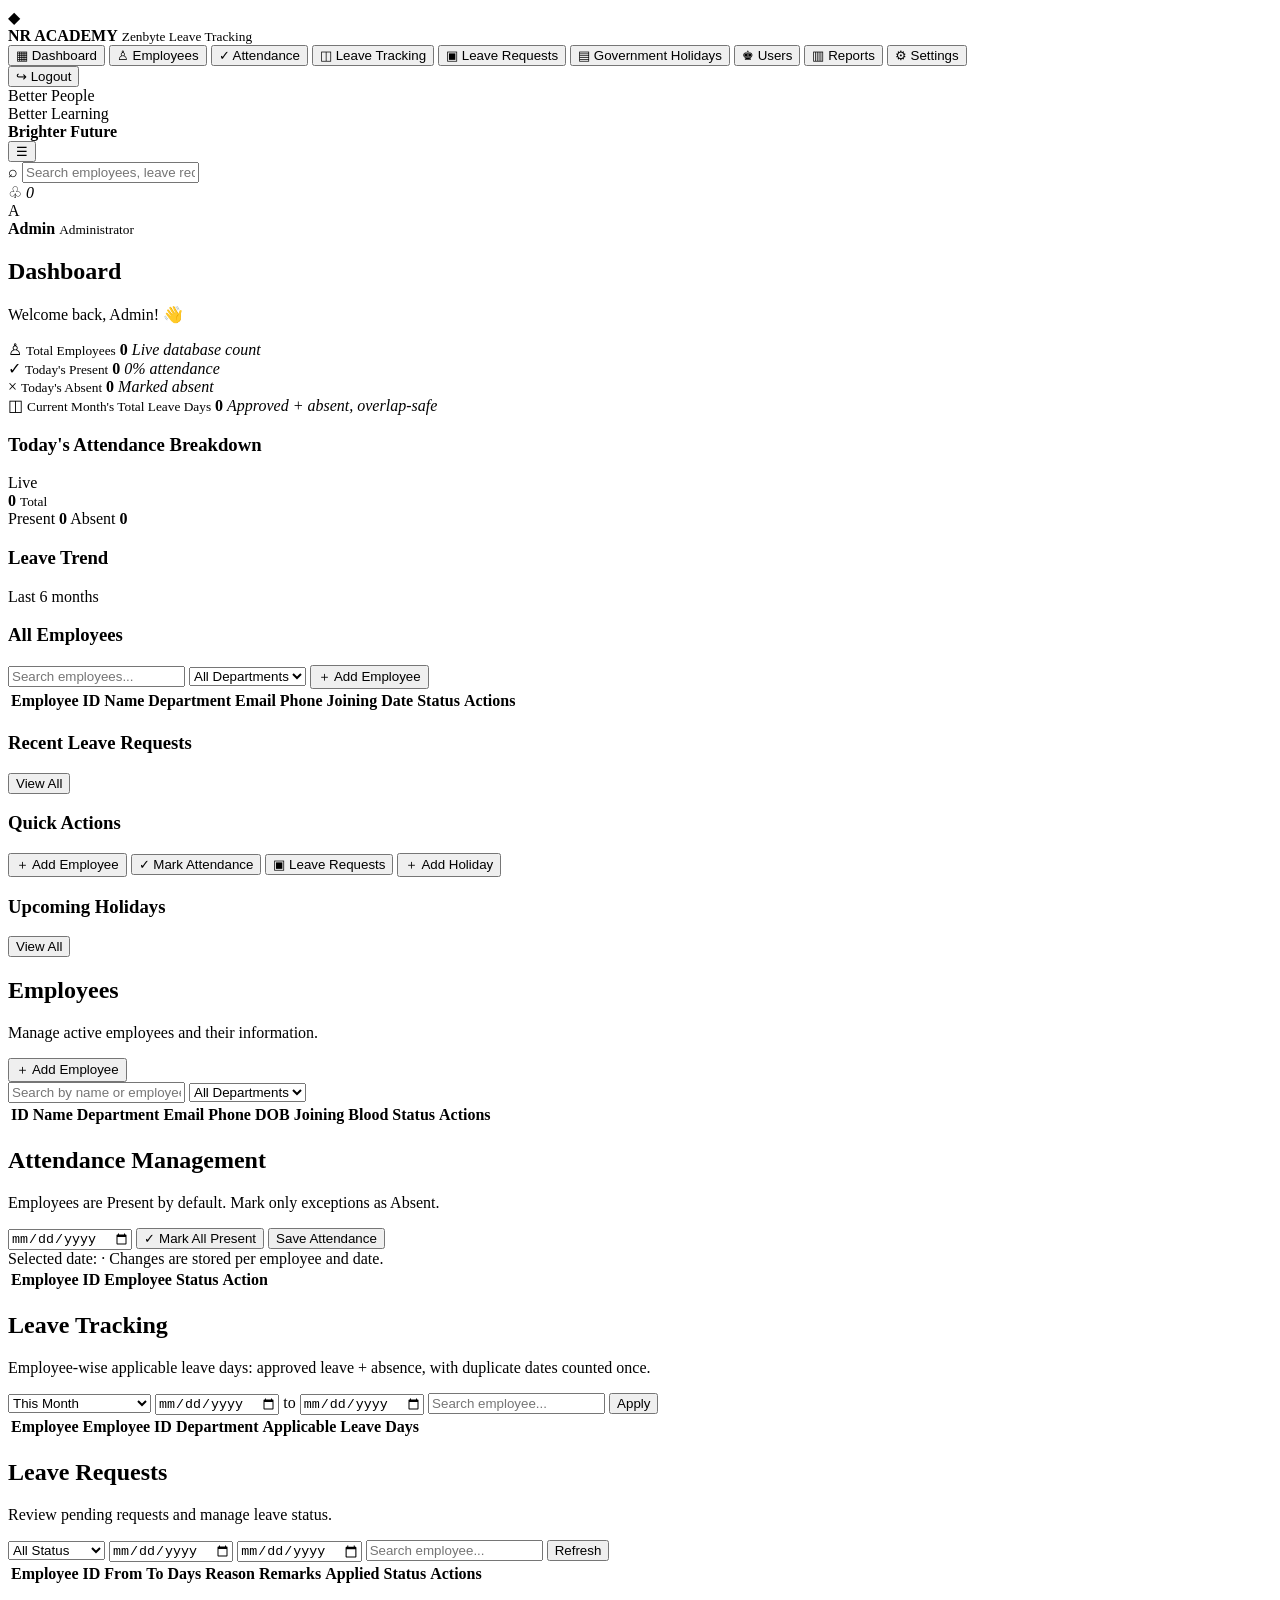
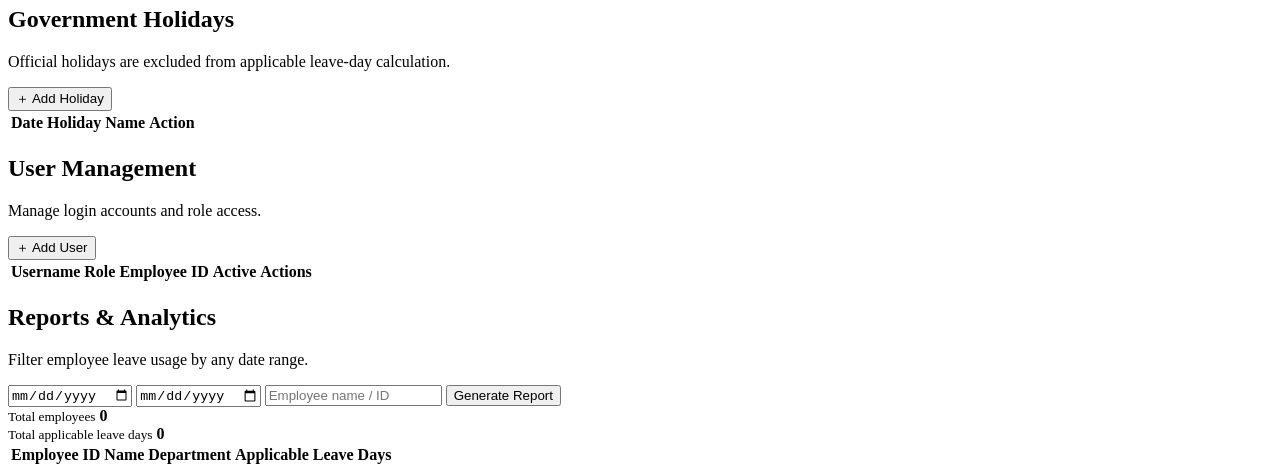
==== commit 25e34df9: "Added change password feature and fixed remarks" ====
--- a/src/main/resources/static/admin.html
+++ b/src/main/resources/static/admin.html
@@ -1 +1,554 @@
-<!doctype html><html lang="en"><head><meta charset="UTF-8"><meta name="viewport" content="width=device-width,initial-scale=1"><title>NR ACADEMY | Admin</title><link rel="stylesheet" href="/css/app.css"></head><body><div id="toastHost"></div><div class="app-shell"><aside class="sidebar" id="sidebar"><div class="brand"><div class="brand-mark">◆</div><div><strong>NR ACADEMY</strong><small>Zenbyte Leave Tracking</small></div></div><nav><button class="nav-item active" data-page="dashboard">▦ <span>Dashboard</span></button><button class="nav-item" data-page="employees">♙ <span>Employees</span></button><button class="nav-item" data-page="attendance">✓ <span>Attendance</span></button><button class="nav-item" data-page="leaveTracking">◫ <span>Leave Tracking</span></button><button class="nav-item" data-page="leaveRequests">▣ <span>Leave Requests</span><b id="pendingBadge"></b></button><button class="nav-item" data-page="holidays">▤ <span>Government Holidays</span></button><button class="nav-item" data-page="users">♚ <span>Users</span></button><button class="nav-item" data-page="reports">▥ <span>Reports</span></button><button class="nav-item" data-page="settings">⚙ <span>Settings</span></button></nav><button class="nav-item logout" id="logoutBtn">↪ <span>Logout</span></button><div class="sidebar-footer">Better People<br>Better Learning<br><b>Brighter Future</b></div></aside><main class="main"><header class="topbar"><button class="mobile-menu" id="mobileMenu">☰</button><div class="global-search"><span>⌕</span><input id="globalSearch" placeholder="Search employees, leave requests..."></div><div class="top-actions"><span class="bell">♧<i id="bellBadge">0</i></span><div class="profile-menu"><div class="avatar">A</div><div><b id="topUsername">Admin</b><small>Administrator</small></div></div></div></header><div class="content"><section class="page" id="page-dashboard"><div class="page-head"><div><h1>Dashboard</h1><p>Welcome back, Admin! 👋</p></div><span class="date-chip" id="todayLabel"></span></div><div class="metrics"><div class="metric blue"><span class="metric-icon">♙</span><small>Total Employees</small><strong id="mEmployees">0</strong><em>Live database count</em></div><div class="metric green"><span class="metric-icon">✓</span><small>Today's Present</small><strong id="mPresent">0</strong><em id="mPresentPct">0% attendance</em></div><div class="metric red"><span class="metric-icon">×</span><small>Today's Absent</small><strong id="mAbsent">0</strong><em>Marked absent</em></div><div class="metric purple"><span class="metric-icon">◫</span><small>Current Month's Total Leave Days</small><strong id="mLeave">0</strong><em>Approved + absent, overlap-safe</em></div></div><div class="grid-2"><div class="panel"><div class="panel-head"><h3>Today's Attendance Breakdown</h3><span>Live</span></div><div class="donut-wrap"><div class="donut" id="attendanceDonut"><div><b id="donutTotal">0</b><small>Total</small></div></div><div class="legend"><span><i class="dot present"></i>Present <b id="legendPresent">0</b></span><span><i class="dot absent"></i>Absent <b id="legendAbsent">0</b></span></div></div></div><div class="panel"><div class="panel-head"><h3>Leave Trend</h3><span>Last 6 months</span></div><div class="bar-chart" id="leaveChart"></div></div></div><div class="panel"><div class="panel-head"><h3>All Employees</h3><div class="inline-tools"><input id="dashEmployeeSearch" placeholder="Search employees..."><select id="dashDept"><option value="">All Departments</option></select><button class="btn primary small" id="dashAddEmployee">＋ Add Employee</button></div></div><div class="table-wrap"><table><thead><tr><th>Employee ID</th><th>Name</th><th>Department</th><th>Email</th><th>Phone</th><th>Joining Date</th><th>Status</th><th>Actions</th></tr></thead><tbody id="dashEmployeeTable"></tbody></table></div></div><div class="grid-3"><div class="panel"><div class="panel-head"><h3>Recent Leave Requests</h3><button class="link-btn" data-page-link="leaveRequests">View All</button></div><div id="recentRequests" class="mini-list"></div></div><div class="panel"><div class="panel-head"><h3>Quick Actions</h3></div><div class="quick-actions"><button class="btn primary" id="quickAddEmployee">＋ Add Employee</button><button class="btn light" data-page-link="attendance">✓ Mark Attendance</button><button class="btn light" data-page-link="leaveRequests">▣ Leave Requests</button><button class="btn light" id="quickAddHoliday">＋ Add Holiday</button></div></div><div class="panel"><div class="panel-head"><h3>Upcoming Holidays</h3><button class="link-btn" data-page-link="holidays">View All</button></div><div id="upcomingHolidays" class="mini-list"></div></div></div></section><section class="page hidden" id="page-employees"><div class="page-head"><div><h1>Employees</h1><p>Manage active employees and their information.</p></div><button class="btn primary" id="addEmployeeBtn">＋ Add Employee</button></div><div class="panel"><div class="toolbar"><input id="employeeSearch" placeholder="Search by name or employee ID..."><select id="employeeDept"><option value="">All Departments</option></select></div><div class="table-wrap"><table><thead><tr><th>ID</th><th>Name</th><th>Department</th><th>Email</th><th>Phone</th><th>DOB</th><th>Joining</th><th>Blood</th><th>Status</th><th>Actions</th></tr></thead><tbody id="employeeTable"></tbody></table></div></div></section><section class="page hidden" id="page-attendance"><div class="page-head"><div><h1>Attendance Management</h1><p>Employees are Present by default. Mark only exceptions as Absent.</p></div><div class="inline-tools"><input type="date" id="attendanceDate"><button class="btn light" id="markAllPresent">✓ Mark All Present</button><button class="btn primary" id="saveAttendance">Save Attendance</button></div></div><div class="panel"><div class="attendance-note">Selected date: <b id="attendanceSelected"></b> · Changes are stored per employee and date.</div><div class="table-wrap"><table><thead><tr><th>Employee ID</th><th>Employee</th><th>Status</th><th>Action</th></tr></thead><tbody id="attendanceTable"></tbody></table></div></div></section><section class="page hidden" id="page-leaveTracking"><div class="page-head"><div><h1>Leave Tracking</h1><p>Employee-wise applicable leave days: approved leave + absence, with duplicate dates counted once.</p></div></div><div class="panel"><div class="filter-row"><select id="leavePreset"><option value="month">This Month</option><option value="3months">Last 3 Months</option><option value="year">Last 1 Year</option><option value="custom">Custom Date Range</option></select><input type="date" id="leaveFrom"><span>to</span><input type="date" id="leaveTo"><input id="leaveSearch" placeholder="Search employee..."><button class="btn primary" id="runLeaveTracking">Apply</button></div><div class="table-wrap"><table><thead><tr><th>Employee</th><th>Employee ID</th><th>Department</th><th>Applicable Leave Days</th></tr></thead><tbody id="leaveTrackingTable"></tbody></table></div></div></section><section class="page hidden" id="page-leaveRequests"><div class="page-head"><div><h1>Leave Requests</h1><p>Review pending requests and manage leave status.</p></div></div><div class="panel"><div class="filter-row"><select id="requestStatus"><option value="">All Status</option><option>PENDING</option><option>APPROVED</option><option>REJECTED</option></select><input type="date" id="requestFrom"><input type="date" id="requestTo"><input id="requestSearch" placeholder="Search employee..."><button class="btn primary" id="refreshRequests">Refresh</button></div><div class="table-wrap"><table><thead><tr><th>Employee</th><th>ID</th><th>From</th><th>To</th><th>Days</th><th>Reason</th><th>Applied</th><th>Status</th><th>Actions</th></tr></thead><tbody id="requestTable"></tbody></table></div></div></section><section class="page hidden" id="page-holidays"><div class="page-head"><div><h1>Government Holidays</h1><p>Official holidays are excluded from applicable leave-day calculation.</p></div><button class="btn primary" id="addHolidayBtn">＋ Add Holiday</button></div><div class="panel"><div class="table-wrap"><table><thead><tr><th>Date</th><th>Holiday Name</th><th>Action</th></tr></thead><tbody id="holidayTable"></tbody></table></div></div></section><section class="page hidden" id="page-users"><div class="page-head"><div><h1>User Management</h1><p>Manage login accounts and role access.</p></div><button class="btn primary" id="addUserBtn">＋ Add User</button></div><div class="panel"><div class="table-wrap"><table><thead><tr><th>Username</th><th>Role</th><th>Employee ID</th><th>Active</th><th>Actions</th></tr></thead><tbody id="userTable"></tbody></table></div></div></section><section class="page hidden" id="page-reports"><div class="page-head"><div><h1>Reports & Analytics</h1><p>Filter employee leave usage by any date range.</p></div></div><div class="panel"><div class="filter-row"><input type="date" id="reportFrom"><input type="date" id="reportTo"><input id="reportSearch" placeholder="Employee name / ID"><button class="btn primary" id="runReport">Generate Report</button></div><div class="summary-strip"><div><small>Total employees</small><b id="reportEmployees">0</b></div><div><small>Total applicable leave days</small><b id="reportDays">0</b></div></div><div class="table-wrap"><table><thead><tr><th>Employee ID</th><th>Name</th><th>Department</th><th>Applicable Leave Days</th></tr></thead><tbody id="reportTable"></tbody></table></div></div></section><section class="page hidden" id="page-settings"><div class="page-head"><div><h1>Settings</h1><p>Application and account information.</p></div></div><div class="panel settings-panel"><h3>NR ACADEMY · Zenbyte</h3><p>Spring Boot + Spring Security + JPA/Hibernate + MySQL + HTML/CSS/JavaScript</p><div class="settings-grid"><div><small>Session</small><b>30 minutes</b></div><div><small>Default attendance</small><b>PRESENT</b></div><div><small>Leave calculation</small><b>Sunday/Holiday excluded</b></div><div><small>Saturday</small><b>Included unless holiday</b></div></div><button class="btn danger" id="settingsLogout">Logout</button></div></section></div></main></div><div class="modal-backdrop hidden" id="modalBackdrop"><div class="modal" id="modalContent"></div></div><script src="/js/admin.js"></script></body></html>
+<!doctype html>
+<html lang="en">
+
+<head>
+    <meta charset="UTF-8">
+    <meta name="viewport" content="width=device-width,initial-scale=1">
+    <title>NR ACADEMY | Admin</title>
+    <link rel="stylesheet" href="/css/app.css">
+</head>
+
+<body>
+    <div id="toastHost"></div>
+
+    <div class="app-shell">
+        <aside class="sidebar" id="sidebar">
+            <div class="brand">
+                <div class="brand-mark">◆</div>
+                <div>
+                    <strong>NR ACADEMY</strong>
+                    <small>Zenbyte Leave Tracking</small>
+                </div>
+            </div>
+
+            <nav>
+                <button class="nav-item active" data-page="dashboard">
+                    ▦ <span>Dashboard</span>
+                </button>
+                <button class="nav-item" data-page="employees">
+                    ♙ <span>Employees</span>
+                </button>
+                <button class="nav-item" data-page="attendance">
+                    ✓ <span>Attendance</span>
+                </button>
+                <button class="nav-item" data-page="leaveTracking">
+                    ◫ <span>Leave Tracking</span>
+                </button>
+                <button class="nav-item" data-page="leaveRequests">
+                    ▣ <span>Leave Requests</span>
+                    <b id="pendingBadge"></b>
+                </button>
+                <button class="nav-item" data-page="holidays">
+                    ▤ <span>Government Holidays</span>
+                </button>
+                <button class="nav-item" data-page="users">
+                    ♚ <span>Users</span>
+                </button>
+                <button class="nav-item" data-page="reports">
+                    ▥ <span>Reports</span>
+                </button>
+                <button class="nav-item" data-page="settings">
+                    ⚙ <span>Settings</span>
+                </button>
+            </nav>
+
+            <button class="nav-item logout" id="logoutBtn">
+                ↪ <span>Logout</span>
+            </button>
+
+            <div class="sidebar-footer">
+                Better People<br>
+                Better Learning<br>
+                <b>Brighter Future</b>
+            </div>
+        </aside>
+
+        <main class="main">
+            <header class="topbar">
+                <button class="mobile-menu" id="mobileMenu">☰</button>
+
+                <div class="global-search">
+                    <span>⌕</span>
+                    <input id="globalSearch" placeholder="Search employees, leave requests...">
+                </div>
+
+                <div class="top-actions">
+                    <span class="bell">
+                        ♧
+                        <i id="bellBadge">0</i>
+                    </span>
+
+                    <div class="profile-menu">
+                        <div class="avatar">A</div>
+                        <div>
+                            <b id="topUsername">Admin</b>
+                            <small>Administrator</small>
+                        </div>
+                    </div>
+                </div>
+            </header>
+
+            <div class="content">
+
+                <!-- Dashboard -->
+                <section class="page" id="page-dashboard">
+                    <div class="page-head">
+                        <div>
+                            <h1>Dashboard</h1>
+                            <p>Welcome back, Admin! 👋</p>
+                        </div>
+                        <span class="date-chip" id="todayLabel"></span>
+                    </div>
+
+                    <div class="metrics">
+                        <div class="metric blue">
+                            <span class="metric-icon">♙</span>
+                            <small>Total Employees</small>
+                            <strong id="mEmployees">0</strong>
+                            <em>Live database count</em>
+                        </div>
+
+                        <div class="metric green">
+                            <span class="metric-icon">✓</span>
+                            <small>Today's Present</small>
+                            <strong id="mPresent">0</strong>
+                            <em id="mPresentPct">0% attendance</em>
+                        </div>
+
+                        <div class="metric red">
+                            <span class="metric-icon">×</span>
+                            <small>Today's Absent</small>
+                            <strong id="mAbsent">0</strong>
+                            <em>Marked absent</em>
+                        </div>
+
+                        <div class="metric purple">
+                            <span class="metric-icon">◫</span>
+                            <small>Current Month's Total Leave Days</small>
+                            <strong id="mLeave">0</strong>
+                            <em>Approved + absent, overlap-safe</em>
+                        </div>
+                    </div>
+
+                    <div class="grid-2">
+                        <div class="panel">
+                            <div class="panel-head">
+                                <h3>Today's Attendance Breakdown</h3>
+                                <span>Live</span>
+                            </div>
+
+                            <div class="donut-wrap">
+                                <div class="donut" id="attendanceDonut">
+                                    <div>
+                                        <b id="donutTotal">0</b>
+                                        <small>Total</small>
+                                    </div>
+                                </div>
+
+                                <div class="legend">
+                                    <span>
+                                        <i class="dot present"></i>
+                                        Present
+                                        <b id="legendPresent">0</b>
+                                    </span>
+                                    <span>
+                                        <i class="dot absent"></i>
+                                        Absent
+                                        <b id="legendAbsent">0</b>
+                                    </span>
+                                </div>
+                            </div>
+                        </div>
+
+                        <div class="panel">
+                            <div class="panel-head">
+                                <h3>Leave Trend</h3>
+                                <span>Last 6 months</span>
+                            </div>
+                            <div class="bar-chart" id="leaveChart"></div>
+                        </div>
+                    </div>
+
+                    <div class="panel">
+                        <div class="panel-head">
+                            <h3>All Employees</h3>
+
+                            <div class="inline-tools">
+                                <input id="dashEmployeeSearch" placeholder="Search employees...">
+
+                                <select id="dashDept">
+                                    <option value="">All Departments</option>
+                                </select>
+
+                                <button class="btn primary small" id="dashAddEmployee">
+                                    ＋ Add Employee
+                                </button>
+                            </div>
+                        </div>
+
+                        <div class="table-wrap">
+                            <table>
+                                <thead>
+                                    <tr>
+                                        <th>Employee ID</th>
+                                        <th>Name</th>
+                                        <th>Department</th>
+                                        <th>Email</th>
+                                        <th>Phone</th>
+                                        <th>Joining Date</th>
+                                        <th>Status</th>
+                                        <th>Actions</th>
+                                    </tr>
+                                </thead>
+                                <tbody id="dashEmployeeTable"></tbody>
+                            </table>
+                        </div>
+                    </div>
+
+                    <div class="grid-3">
+                        <div class="panel">
+                            <div class="panel-head">
+                                <h3>Recent Leave Requests</h3>
+                                <button class="link-btn" data-page-link="leaveRequests">
+                                    View All
+                                </button>
+                            </div>
+                            <div id="recentRequests" class="mini-list"></div>
+                        </div>
+
+                        <div class="panel">
+                            <div class="panel-head">
+                                <h3>Quick Actions</h3>
+                            </div>
+
+                            <div class="quick-actions">
+                                <button class="btn primary" id="quickAddEmployee">
+                                    ＋ Add Employee
+                                </button>
+                                <button class="btn light" data-page-link="attendance">
+                                    ✓ Mark Attendance
+                                </button>
+                                <button class="btn light" data-page-link="leaveRequests">
+                                    ▣ Leave Requests
+                                </button>
+                                <button class="btn light" id="quickAddHoliday">
+                                    ＋ Add Holiday
+                                </button>
+                            </div>
+                        </div>
+
+                        <div class="panel">
+                            <div class="panel-head">
+                                <h3>Upcoming Holidays</h3>
+                                <button class="link-btn" data-page-link="holidays">
+                                    View All
+                                </button>
+                            </div>
+                            <div id="upcomingHolidays" class="mini-list"></div>
+                        </div>
+                    </div>
+                </section>
+
+                <!-- Employees -->
+                <section class="page hidden" id="page-employees">
+                    <div class="page-head">
+                        <div>
+                            <h1>Employees</h1>
+                            <p>Manage active employees and their information.</p>
+                        </div>
+
+                        <button class="btn primary" id="addEmployeeBtn">
+                            ＋ Add Employee
+                        </button>
+                    </div>
+
+                    <div class="panel">
+                        <div class="toolbar">
+                            <input id="employeeSearch" placeholder="Search by name or employee ID...">
+
+                            <select id="employeeDept">
+                                <option value="">All Departments</option>
+                            </select>
+                        </div>
+
+                        <div class="table-wrap">
+                            <table>
+                                <thead>
+                                    <tr>
+                                        <th>ID</th>
+                                        <th>Name</th>
+                                        <th>Department</th>
+                                        <th>Email</th>
+                                        <th>Phone</th>
+                                        <th>DOB</th>
+                                        <th>Joining</th>
+                                        <th>Blood</th>
+                                        <th>Status</th>
+                                        <th>Actions</th>
+                                    </tr>
+                                </thead>
+                                <tbody id="employeeTable"></tbody>
+                            </table>
+                        </div>
+                    </div>
+                </section>
+
+                <!-- Attendance -->
+                <section class="page hidden" id="page-attendance">
+                    <div class="page-head">
+                        <div>
+                            <h1>Attendance Management</h1>
+                            <p>Employees are Present by default. Mark only exceptions as Absent.</p>
+                        </div>
+
+                        <div class="inline-tools">
+                            <input type="date" id="attendanceDate">
+
+                            <button class="btn light" id="markAllPresent">
+                                ✓ Mark All Present
+                            </button>
+
+                            <button class="btn primary" id="saveAttendance">
+                                Save Attendance
+                            </button>
+                        </div>
+                    </div>
+
+                    <div class="panel">
+                        <div class="attendance-note">
+                            Selected date: <b id="attendanceSelected"></b>
+                            · Changes are stored per employee and date.
+                        </div>
+
+                        <div class="table-wrap">
+                            <table>
+                                <thead>
+                                    <tr>
+                                        <th>Employee ID</th>
+                                        <th>Employee</th>
+                                        <th>Status</th>
+                                        <th>Action</th>
+                                    </tr>
+                                </thead>
+                                <tbody id="attendanceTable"></tbody>
+                            </table>
+                        </div>
+                    </div>
+                </section>
+
+                <!-- Leave Tracking -->
+                <section class="page hidden" id="page-leaveTracking">
+                    <div class="page-head">
+                        <div>
+                            <h1>Leave Tracking</h1>
+                            <p>Employee-wise applicable leave days: approved leave + absence, with duplicate dates counted once.</p>
+                        </div>
+                    </div>
+
+                    <div class="panel">
+                        <div class="filter-row">
+                            <select id="leavePreset">
+                                <option value="month">This Month</option>
+                                <option value="3months">Last 3 Months</option>
+                                <option value="year">Last 1 Year</option>
+                                <option value="custom">Custom Date Range</option>
+                            </select>
+
+                            <input type="date" id="leaveFrom">
+                            <span>to</span>
+                            <input type="date" id="leaveTo">
+                            <input id="leaveSearch" placeholder="Search employee...">
+
+                            <button class="btn primary" id="runLeaveTracking">
+                                Apply
+                            </button>
+                        </div>
+
+                        <div class="table-wrap">
+                            <table>
+                                <thead>
+                                    <tr>
+                                        <th>Employee</th>
+                                        <th>Employee ID</th>
+                                        <th>Department</th>
+                                        <th>Applicable Leave Days</th>
+                                    </tr>
+                                </thead>
+                                <tbody id="leaveTrackingTable"></tbody>
+                            </table>
+                        </div>
+                    </div>
+                </section>
+
+                <!-- Leave Requests -->
+                <section class="page hidden" id="page-leaveRequests">
+                    <div class="page-head">
+                        <div>
+                            <h1>Leave Requests</h1>
+                            <p>Review pending requests and manage leave status.</p>
+                        </div>
+                    </div>
+
+                    <div class="panel">
+                        <div class="filter-row">
+                            <select id="requestStatus">
+                                <option value="">All Status</option>
+                                <option>PENDING</option>
+                                <option>APPROVED</option>
+                                <option>REJECTED</option>
+                            </select>
+
+                            <input type="date" id="requestFrom">
+                            <input type="date" id="requestTo">
+                            <input id="requestSearch" placeholder="Search employee...">
+
+                            <button class="btn primary" id="refreshRequests">
+                                Refresh
+                            </button>
+                        </div>
+
+                        <div class="table-wrap">
+                            <table>
+                                <thead>
+                                    <tr>
+                                        <th>Employee</th>
+                                        <th>ID</th>
+                                        <th>From</th>
+                                        <th>To</th>
+                                        <th>Days</th>
+                                        <th>Reason</th>
+                                        <th>Remarks</th>
+                                        <th>Applied</th>
+                                        <th>Status</th>
+                                        <th>Actions</th>
+                                    </tr>
+                                </thead>
+                                <tbody id="requestTable"></tbody>
+                            </table>
+                        </div>
+                    </div>
+                </section>
+
+                <!-- Government Holidays -->
+                <section class="page hidden" id="page-holidays">
+                    <div class="page-head">
+                        <div>
+                            <h1>Government Holidays</h1>
+                            <p>Official holidays are excluded from applicable leave-day calculation.</p>
+                        </div>
+
+                        <button class="btn primary" id="addHolidayBtn">
+                            ＋ Add Holiday
+                        </button>
+                    </div>
+
+                    <div class="panel">
+                        <div class="table-wrap">
+                            <table>
+                                <thead>
+                                    <tr>
+                                        <th>Date</th>
+                                        <th>Holiday Name</th>
+                                        <th>Action</th>
+                                    </tr>
+                                </thead>
+                                <tbody id="holidayTable"></tbody>
+                            </table>
+                        </div>
+                    </div>
+                </section>
+
+                <!-- User Management -->
+                <section class="page hidden" id="page-users">
+                    <div class="page-head">
+                        <div>
+                            <h1>User Management</h1>
+                            <p>Manage login accounts and role access.</p>
+                        </div>
+
+                        <button class="btn primary" id="addUserBtn">
+                            ＋ Add User
+                        </button>
+                    </div>
+
+                    <div class="panel">
+                        <div class="table-wrap">
+                            <table>
+                                <thead>
+                                    <tr>
+                                        <th>Username</th>
+                                        <th>Role</th>
+                                        <th>Employee ID</th>
+                                        <th>Active</th>
+                                        <th>Actions</th>
+                                    </tr>
+                                </thead>
+                                <tbody id="userTable"></tbody>
+                            </table>
+                        </div>
+                    </div>
+                </section>
+
+                <!-- Reports -->
+                <section class="page hidden" id="page-reports">
+                    <div class="page-head">
+                        <div>
+                            <h1>Reports & Analytics</h1>
+                            <p>Filter employee leave usage by any date range.</p>
+                        </div>
+                    </div>
+
+                    <div class="panel">
+                        <div class="filter-row">
+                            <input type="date" id="reportFrom">
+                            <input type="date" id="reportTo">
+                            <input id="reportSearch" placeholder="Employee name / ID">
+
+                            <button class="btn primary" id="runReport">
+                                Generate Report
+                            </button>
+                        </div>
+
+                        <div class="summary-strip">
+                            <div>
+                                <small>Total employees</small>
+                                <b id="reportEmployees">0</b>
+                            </div>
+
+                            <div>
+                                <small>Total applicable leave days</small>
+                                <b id="reportDays">0</b>
+                            </div>
+                        </div>
+
+                        <div class="table-wrap">
+                            <table>
+                                <thead>
+                                    <tr>
+                                        <th>Employee ID</th>
+                                        <th>Name</th>
+                                        <th>Department</th>
+                                        <th>Applicable Leave Days</th>
+                                    </tr>
+                                </thead>
+                                <tbody id="reportTable"></tbody>
+                            </table>
+                        </div>
+                    </div>
+                </section>
+
+                <!-- Settings -->
+
+
+            </div>
+        </main>
+    </div>
+
+    <div class="modal-backdrop hidden" id="modalBackdrop">
+        <div class="modal" id="modalContent"></div>
+    </div>
+
+    <script src="/js/admin.js"></script>
+</body>
+
+</html>
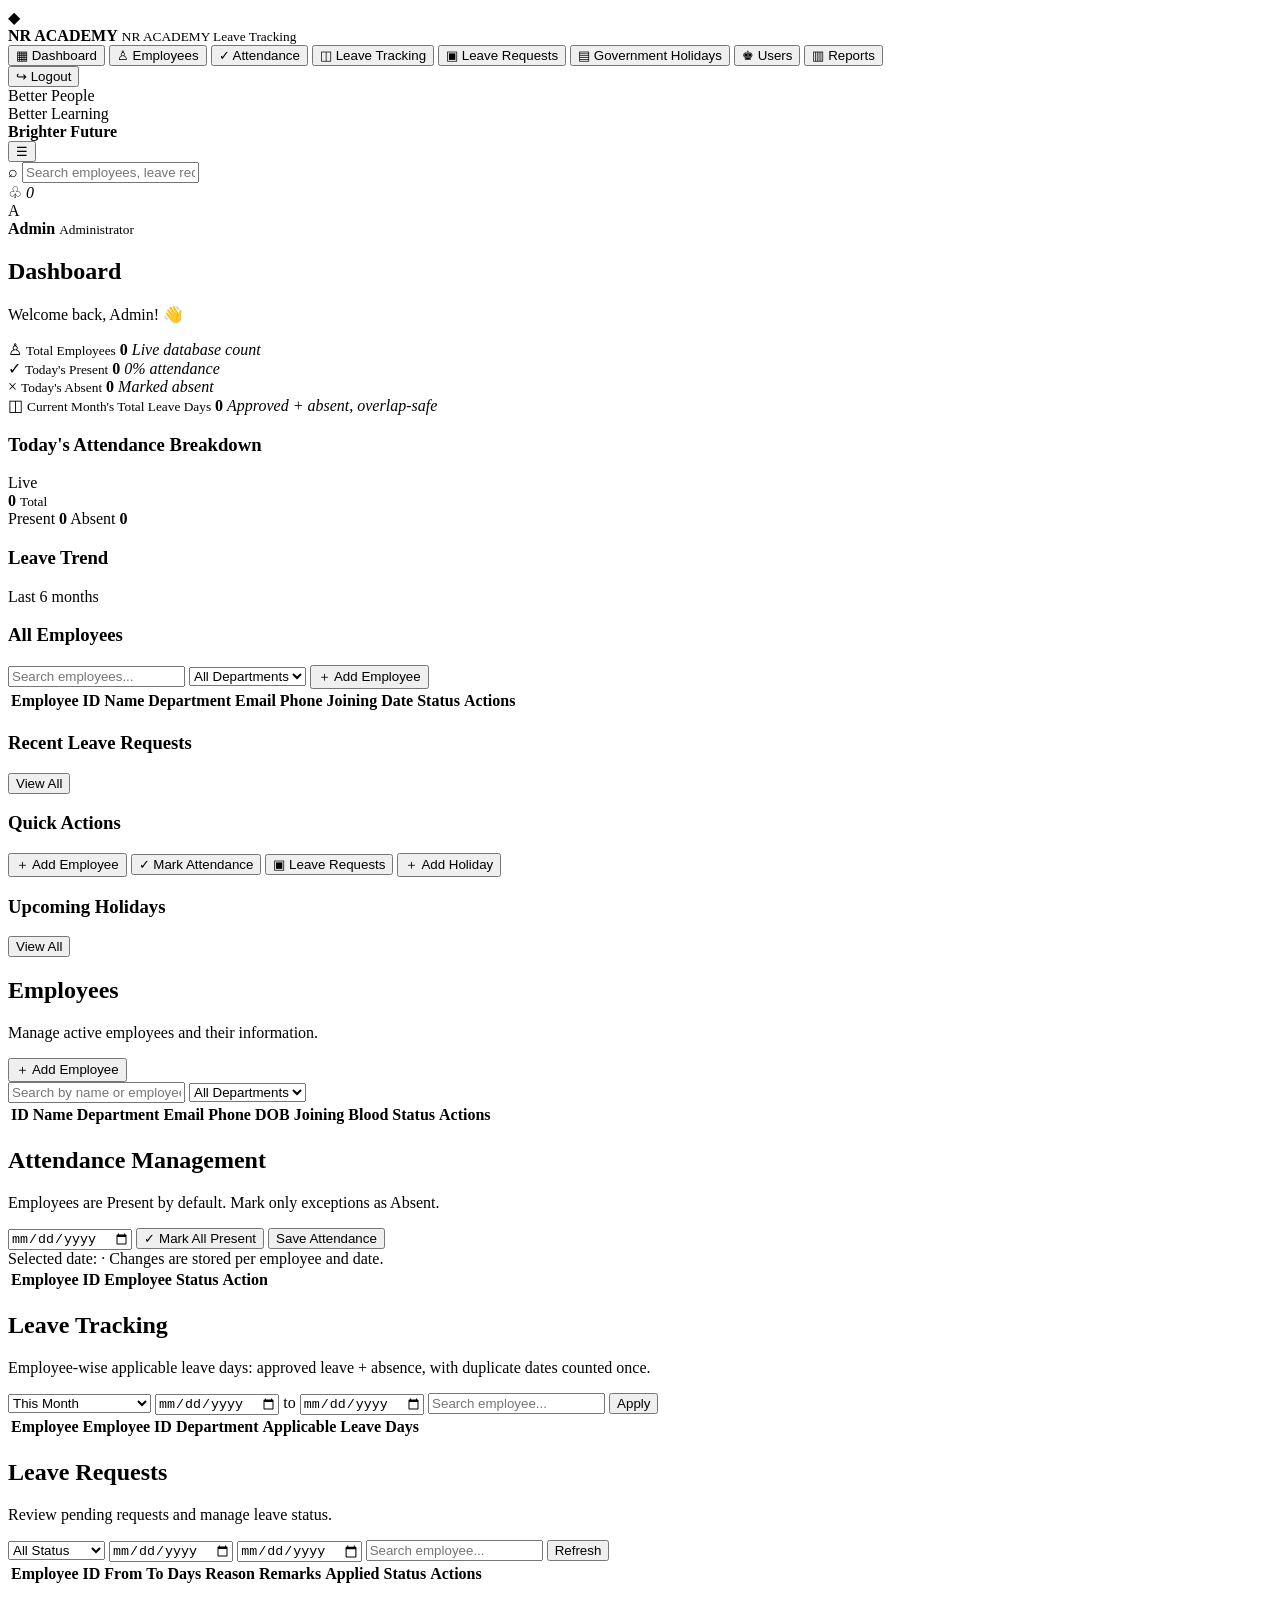
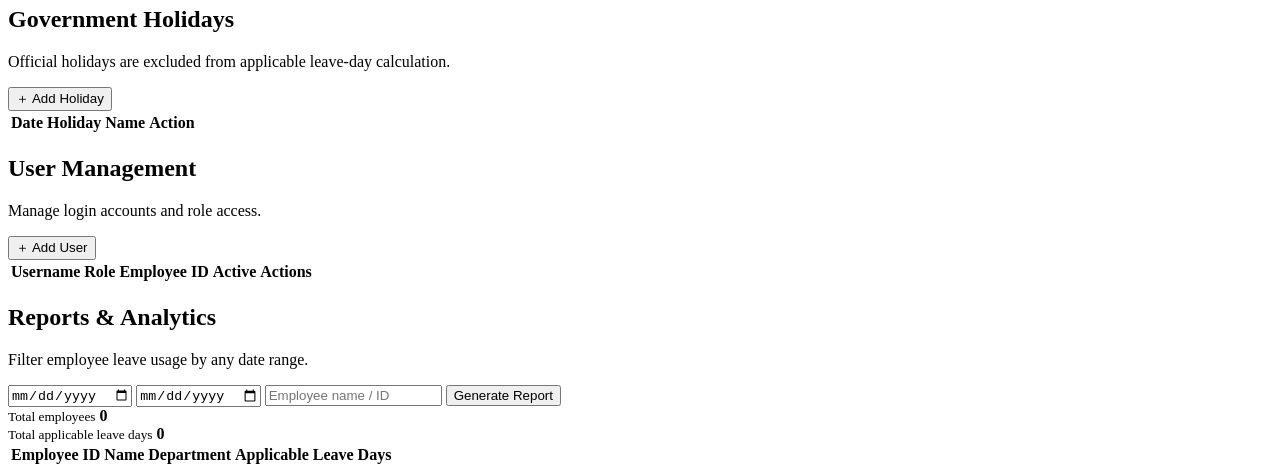
==== commit e07d62de: "Updated code" ====
--- a/src/main/resources/static/admin.html
+++ b/src/main/resources/static/admin.html
@@ -17,7 +17,7 @@
                 <div class="brand-mark">◆</div>
                 <div>
                     <strong>NR ACADEMY</strong>
-                    <small>Zenbyte Leave Tracking</small>
+                    <small>NR ACADEMY Leave Tracking</small>
                 </div>
             </div>
 
@@ -47,9 +47,7 @@
                 <button class="nav-item" data-page="reports">
                     ▥ <span>Reports</span>
                 </button>
-                <button class="nav-item" data-page="settings">
-                    ⚙ <span>Settings</span>
-                </button>
+                
             </nav>
 
             <button class="nav-item logout" id="logoutBtn">
@@ -536,10 +534,6 @@
                         </div>
                     </div>
                 </section>
-
-                <!-- Settings -->
-
-
             </div>
         </main>
     </div>
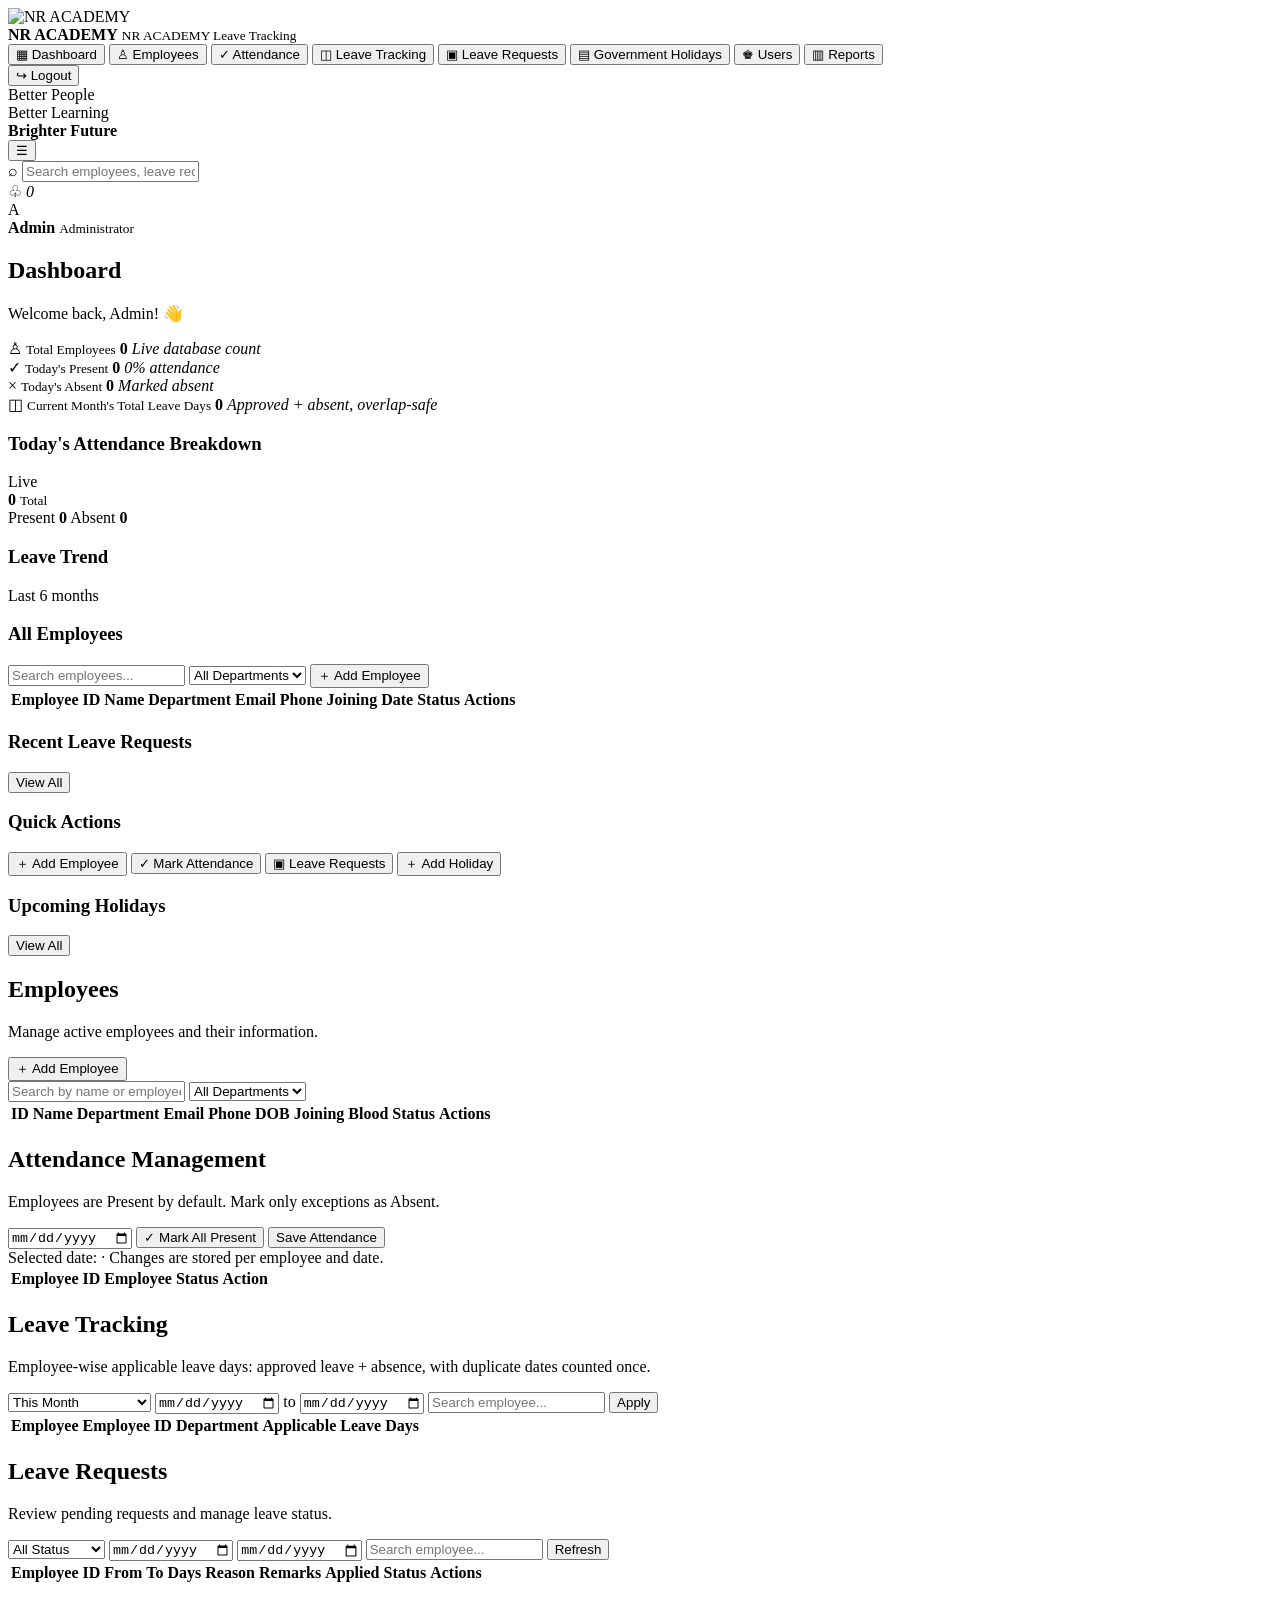
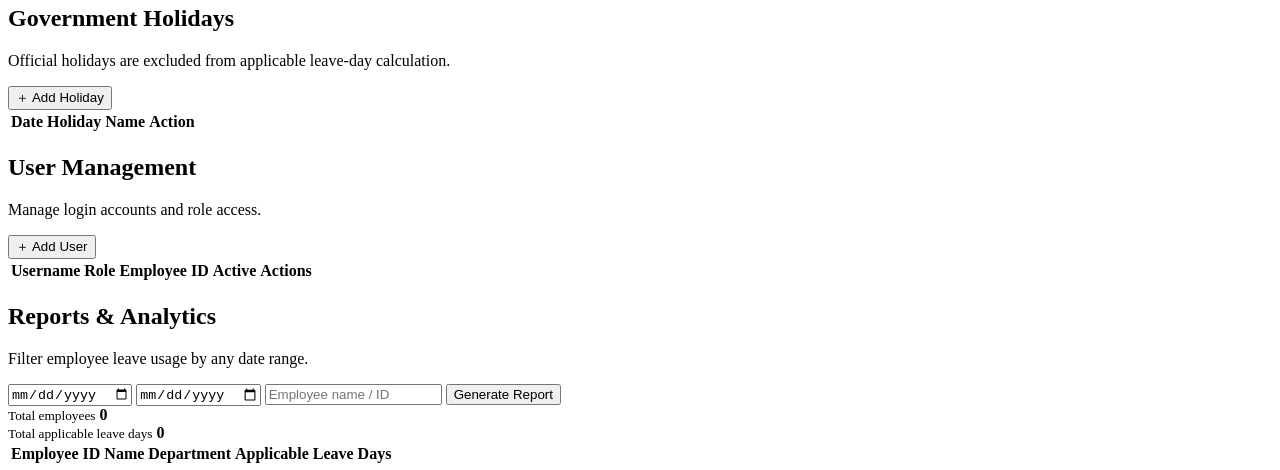
==== commit f26150ee: "Replace company logo with NR Academy logo" ====
--- a/src/main/resources/static/admin.html
+++ b/src/main/resources/static/admin.html
@@ -14,7 +14,7 @@
     <div class="app-shell">
         <aside class="sidebar" id="sidebar">
             <div class="brand">
-                <div class="brand-mark">◆</div>
+                <img src="/images/nr-academy-logo.png-removebg-preview" class="brand-logo" alt="NR ACADEMY">
                 <div>
                     <strong>NR ACADEMY</strong>
                     <small>NR ACADEMY Leave Tracking</small>
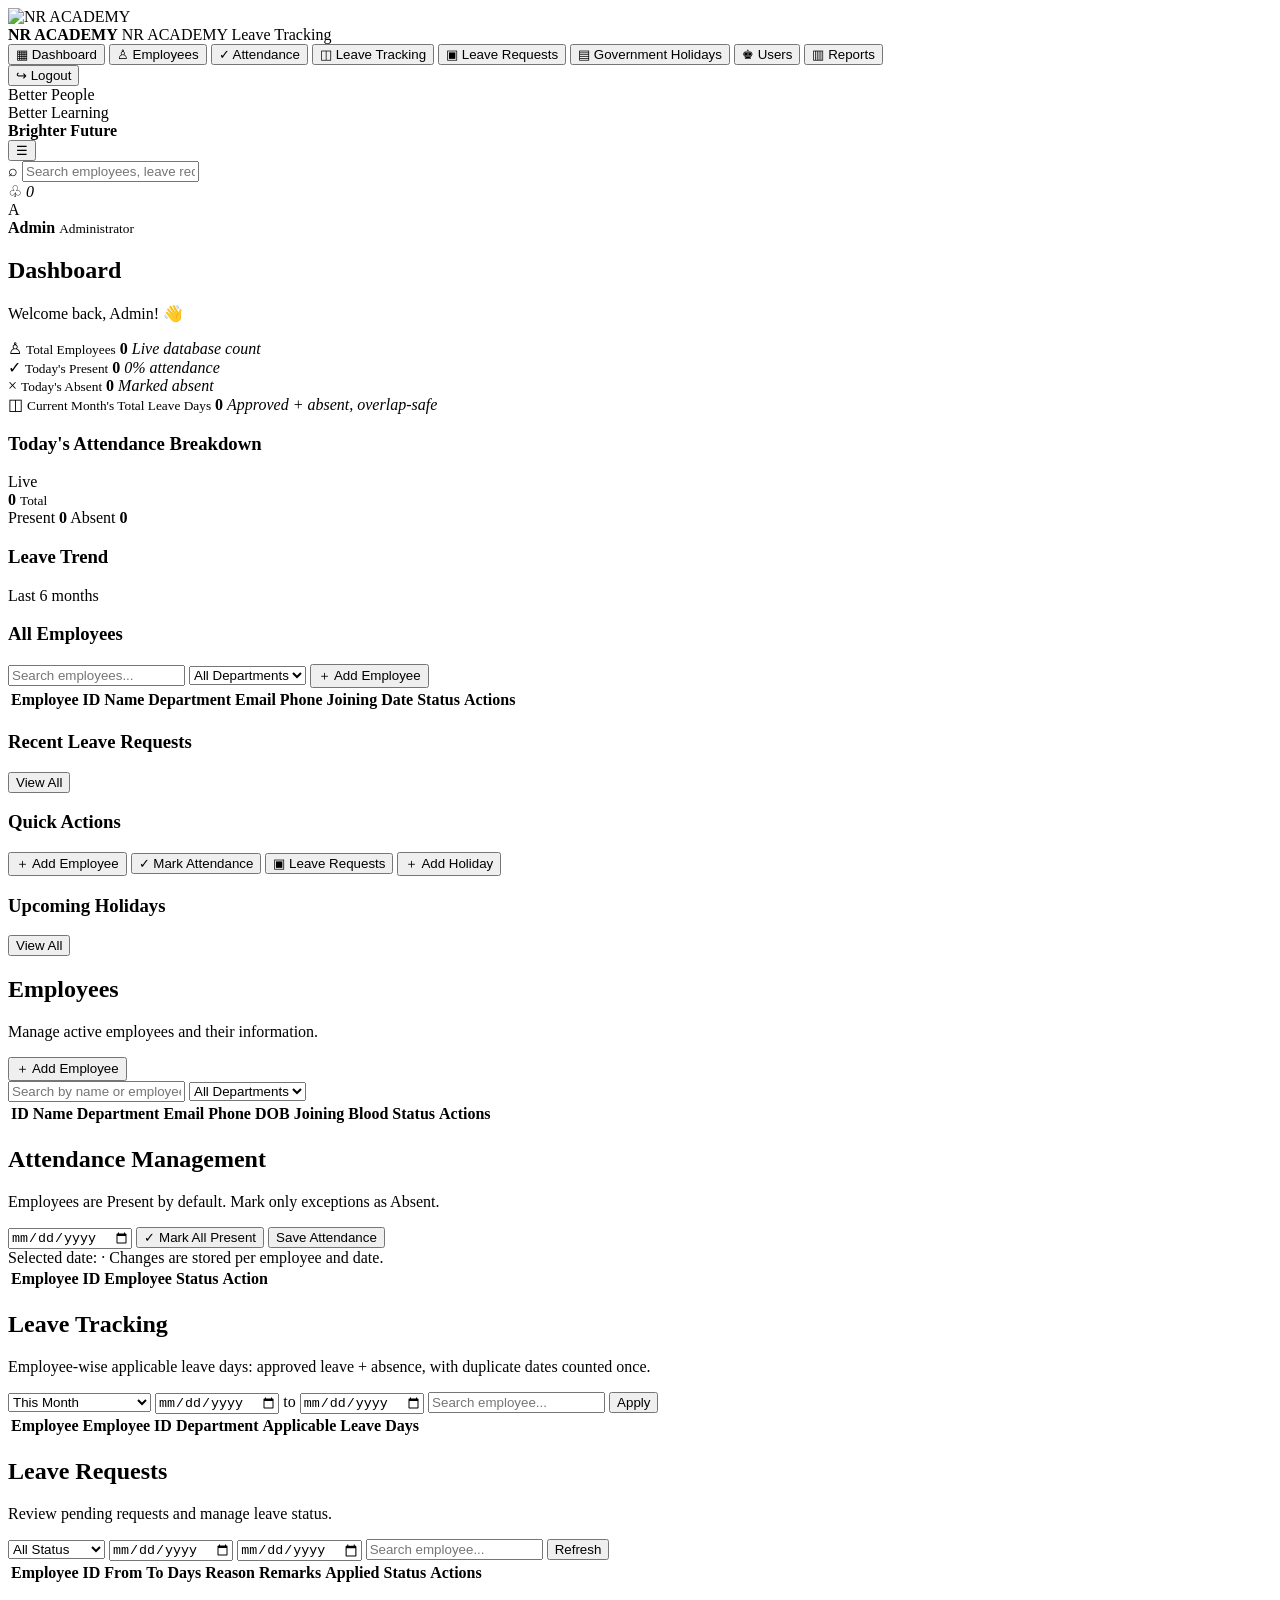
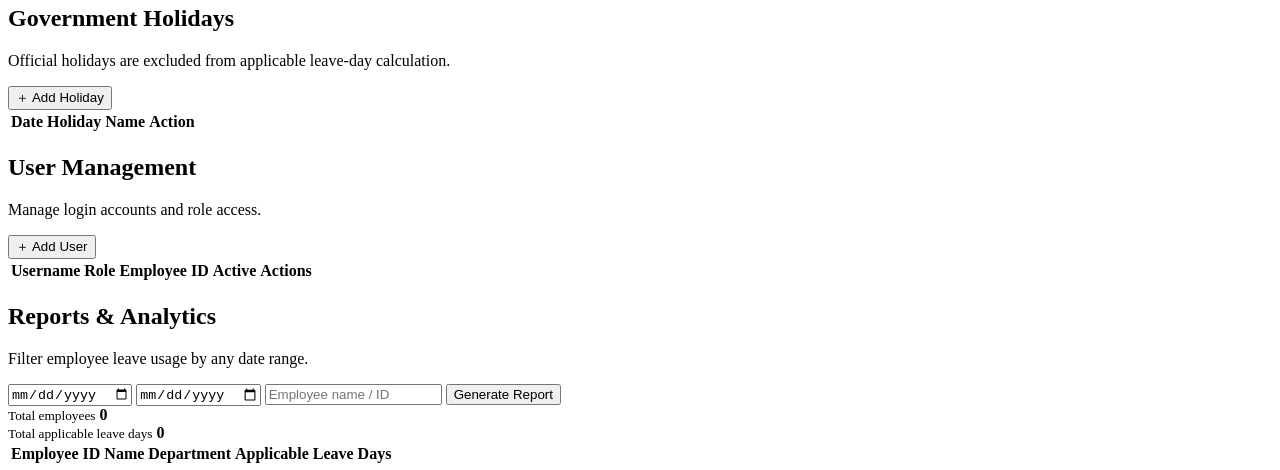
==== commit 0ad6978d: "Update admin and user branding" ====
--- a/src/main/resources/static/admin.html
+++ b/src/main/resources/static/admin.html
@@ -14,10 +14,12 @@
     <div class="app-shell">
         <aside class="sidebar" id="sidebar">
             <div class="brand">
-                <img src="/images/nr-academy-logo.png-removebg-preview" class="brand-logo" alt="NR ACADEMY">
+                <img src="/images/nr-academy-logo.png-removebg-preview.png"
+                     class="brand-logo" 
+                     alt="NR ACADEMY">
                 <div>
                     <strong>NR ACADEMY</strong>
-                    <small>NR ACADEMY Leave Tracking</small>
+                    <span>NR ACADEMY Leave Tracking</span>
                 </div>
             </div>
 
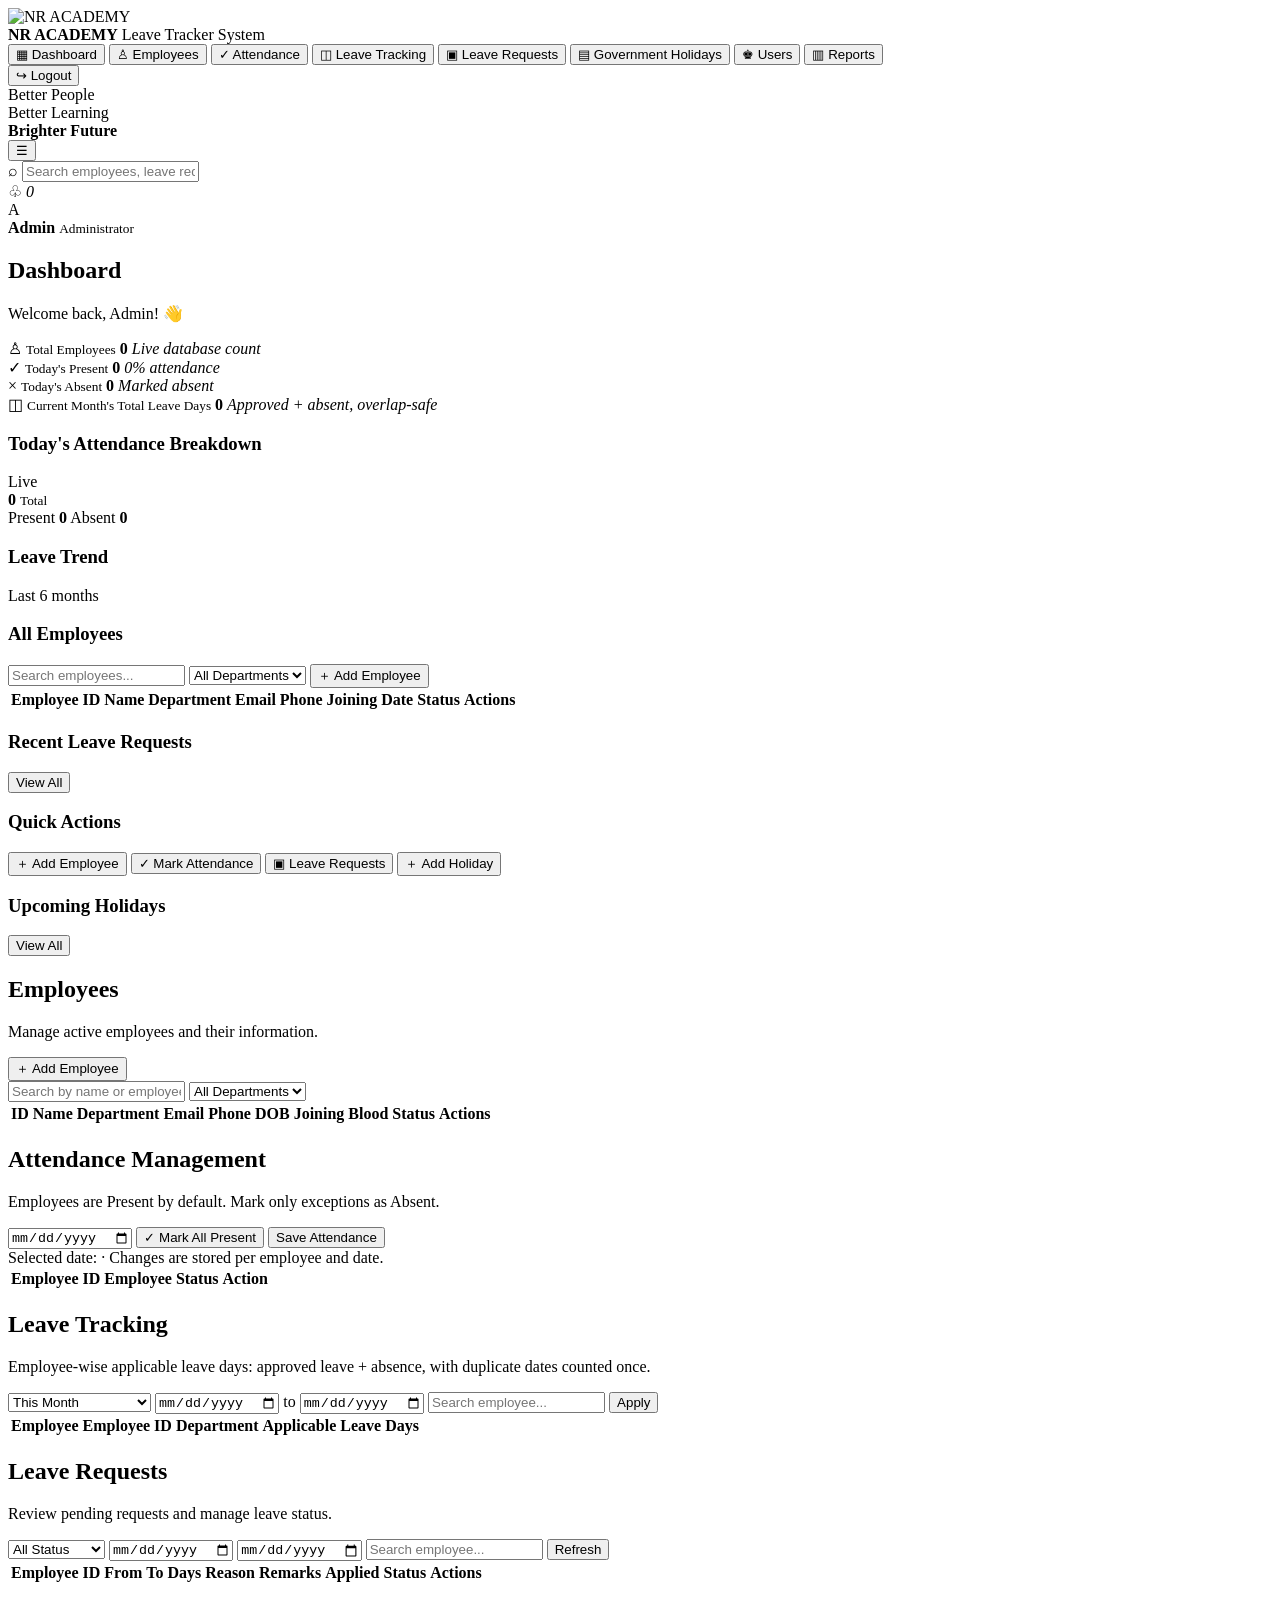
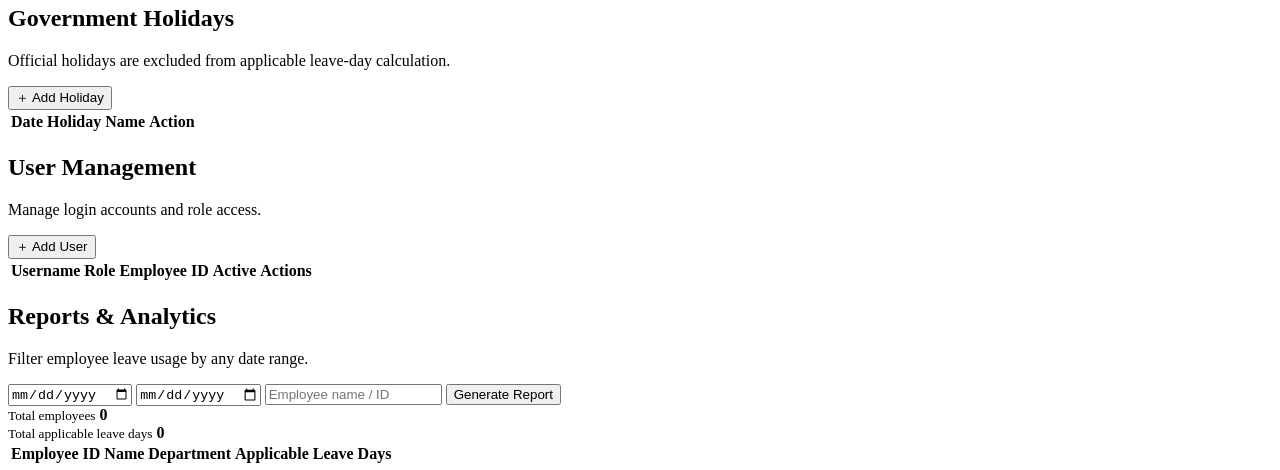
==== commit 4b76cd57: "Update all project code" ====
--- a/src/main/resources/static/admin.html
+++ b/src/main/resources/static/admin.html
@@ -19,7 +19,7 @@
                      alt="NR ACADEMY">
                 <div>
                     <strong>NR ACADEMY</strong>
-                    <span>NR ACADEMY Leave Tracking</span>
+                    <span>Leave Tracker System</span>
                 </div>
             </div>
 
